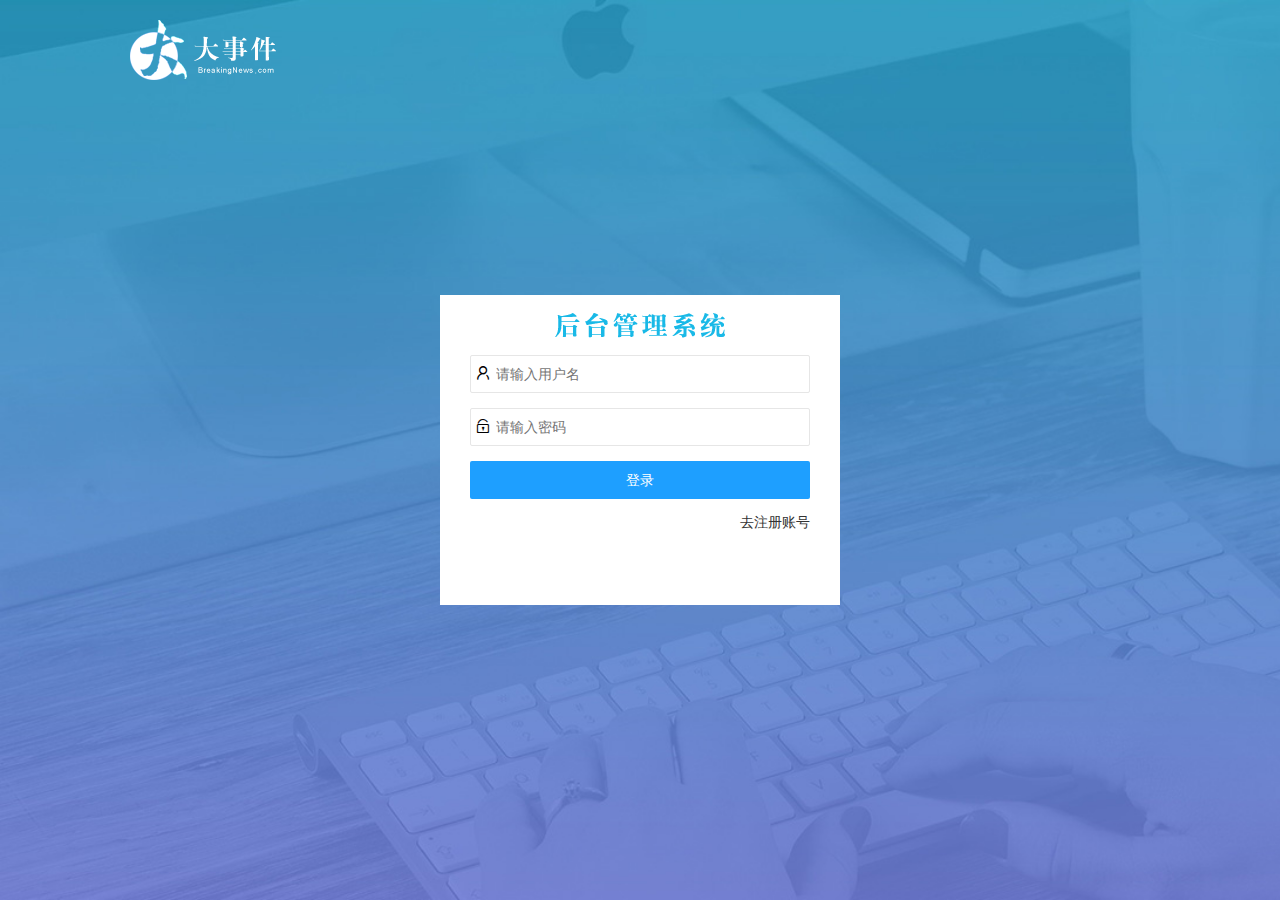
==== login.html @ dee1ea26 "页面布局做好,表单验证做好" ====
<!DOCTYPE html>
<html lang="en">

<head>
    <meta charset="UTF-8">
    <meta name="viewport" content="width=device-width, initial-scale=1.0">
    <title>Document</title>
    <!-- 因为是模拟服务器环境,big-event它就是服务器根文件夹
    ,因为是服务器环境,/表示服务器根文件夹
    /assets 表示找big-event/assets 文件夹 -->
    <!-- 加载layui -->
    <link rel="stylesheet" href="/assets/lib/layui/css/layui.css">
    <!-- 加载自己得css文件 -->
    <link rel="stylesheet" href="/assets/css/login.css">
</head>

<body>
    <!-- logo -->
    <div id="logo"><img src="/assets/images/logo.png" alt=""></div>

    <!-- 登录的盒子 start -->
    <div id="login">
        <!-- 盒子的标题 -->
        <div class="title"></div>
        <!-- 登录的表单 -->
        <form class="layui-form" action="">
            <!-- 第一行：用户名 -->
            <div class="layui-form-item">
                <div class="layui-form-item">
                    <i class="layui-icon layui-icon-username"></i>
                    <input type="text" name="username" required lay-verify="required" placeholder="请输入用户名" autocomplete="off" class="layui-input">
                </div>
            </div>
            <!-- 第二行：密码 -->
            <div class="layui-form-item">
                <div class="layui-form-item">
                    <i class="layui-icon layui-icon-password"></i>
                    <input type="text" name="password" required lay-verify="required" placeholder="请输入密码" autocomplete="off" class="layui-input">
                </div>
            </div>
            <!-- 第三行：按钮 -->
            <div class="layui-form-item">
                <button class="layui-btn layui-btn-fluid layui-bg-blue" lay-submit lay-filter="formDemo">登录</button>
            </div>
            <!-- 第四行 -->
            <div class="layui-form-item">
                <a href="javascript:;" id="goto-register">去注册账号</a>
            </div>
        </form>
    </div>
    <!-- 登录的盒子 end -->

    <!-- 注册的盒子 start -->
    <div id="register">
        <div id="registr">
            <!-- 盒子的标题 -->
            <div class="title"></div>
            <!-- 注册的表单 -->
            <form class="layui-form" action="">
                <!-- 第一行：用户名 -->
                <div class="layui-form-item">
                    <div class="layui-form-item">
                        <i class="layui-icon layui-icon-username"></i>
                        <input type="text" name="username" required lay-verify="required" placeholder="请输入用户名" autocomplete="off" class="layui-input">
                    </div>
                </div>
                <!-- 第二行：密码 -->
                <div class="layui-form-item">
                    <div class="layui-form-item">
                        <i class="layui-icon layui-icon-password"></i>
                        <input type="text" name="password" required lay-verify="required" placeholder="请输入密码" autocomplete="off" class="layui-input">
                    </div>
                </div>
                <!-- 第三行：重复密码 -->
                <div class="layui-form-item">
                    <div class="layui-form-item">
                        <i class="layui-icon layui-icon-password"></i>
                        <input type="text" required lay-verify="required" placeholder="再次确认密码" autocomplete="off" class="layui-input">
                    </div>
                </div>
                <!-- 第四行：按钮 -->
                <div class="layui-form-item">
                    <button class="layui-btn layui-btn-fluid layui-bg-blue" lay-submit lay-filter="formDemo">注册</button>
                </div>
                <!-- 第五行 -->
                <div class="layui-form-item">
                    <a href="javascript:;" id="goto-login">去登录</a>
                </div>
            </form>
        </div>
    </div>
    <!-- 注册的盒子 end -->




    <script src="/assets/lib/jquery.js"></script>
    <script src="/assets/lib/layui/layui.all.js"></script>
    <script src="/assets/js/login.js"></script>
</body>

</html>
---- assets/lib/layui/css/layui.css ----
/** layui-v2.5.6 MIT License By https://www.layui.com */
 .layui-inline,img{display:inline-block;vertical-align:middle}h1,h2,h3,h4,h5,h6{font-weight:400}.layui-edge,.layui-header,.layui-inline,.layui-main{position:relative}.layui-body,.layui-edge,.layui-elip{overflow:hidden}.layui-btn,.layui-edge,.layui-inline,img{vertical-align:middle}.layui-btn,.layui-disabled,.layui-icon,.layui-unselect{-moz-user-select:none;-webkit-user-select:none;-ms-user-select:none}.layui-elip,.layui-form-checkbox span,.layui-form-pane .layui-form-label{text-overflow:ellipsis;white-space:nowrap}.layui-breadcrumb,.layui-tree-btnGroup{visibility:hidden}blockquote,body,button,dd,div,dl,dt,form,h1,h2,h3,h4,h5,h6,input,li,ol,p,pre,td,textarea,th,ul{margin:0;padding:0;-webkit-tap-highlight-color:rgba(0,0,0,0)}a:active,a:hover{outline:0}img{border:none}li{list-style:none}table{border-collapse:collapse;border-spacing:0}h4,h5,h6{font-size:100%}button,input,optgroup,option,select,textarea{font-family:inherit;font-size:inherit;font-style:inherit;font-weight:inherit;outline:0}pre{white-space:pre-wrap;white-space:-moz-pre-wrap;white-space:-pre-wrap;white-space:-o-pre-wrap;word-wrap:break-word}body{line-height:24px;font:14px Helvetica Neue,Helvetica,PingFang SC,Tahoma,Arial,sans-serif}hr{height:1px;margin:10px 0;border:0;clear:both}a{color:#333;text-decoration:none}a:hover{color:#777}a cite{font-style:normal;*cursor:pointer}.layui-border-box,.layui-border-box *{box-sizing:border-box}.layui-box,.layui-box *{box-sizing:content-box}.layui-clear{clear:both;*zoom:1}.layui-clear:after{content:'\20';clear:both;*zoom:1;display:block;height:0}.layui-inline{*display:inline;*zoom:1}.layui-edge{display:inline-block;width:0;height:0;border-width:6px;border-style:dashed;border-color:transparent}.layui-edge-top{top:-4px;border-bottom-color:#999;border-bottom-style:solid}.layui-edge-right{border-left-color:#999;border-left-style:solid}.layui-edge-bottom{top:2px;border-top-color:#999;border-top-style:solid}.layui-edge-left{border-right-color:#999;border-right-style:solid}.layui-disabled,.layui-disabled:hover{color:#d2d2d2!important;cursor:not-allowed!important}.layui-circle{border-radius:100%}.layui-show{display:block!important}.layui-hide{display:none!important}@font-face{font-family:layui-icon;src:url(../font/iconfont.eot?v=256);src:url(../font/iconfont.eot?v=256#iefix) format('embedded-opentype'),url(../font/iconfont.woff2?v=256) format('woff2'),url(../font/iconfont.woff?v=256) format('woff'),url(../font/iconfont.ttf?v=256) format('truetype'),url(../font/iconfont.svg?v=256#layui-icon) format('svg')}.layui-icon{font-family:layui-icon!important;font-size:16px;font-style:normal;-webkit-font-smoothing:antialiased;-moz-osx-font-smoothing:grayscale}.layui-icon-reply-fill:before{content:"\e611"}.layui-icon-set-fill:before{content:"\e614"}.layui-icon-menu-fill:before{content:"\e60f"}.layui-icon-search:before{content:"\e615"}.layui-icon-share:before{content:"\e641"}.layui-icon-set-sm:before{content:"\e620"}.layui-icon-engine:before{content:"\e628"}.layui-icon-close:before{content:"\1006"}.layui-icon-close-fill:before{content:"\1007"}.layui-icon-chart-screen:before{content:"\e629"}.layui-icon-star:before{content:"\e600"}.layui-icon-circle-dot:before{content:"\e617"}.layui-icon-chat:before{content:"\e606"}.layui-icon-release:before{content:"\e609"}.layui-icon-list:before{content:"\e60a"}.layui-icon-chart:before{content:"\e62c"}.layui-icon-ok-circle:before{content:"\1005"}.layui-icon-layim-theme:before{content:"\e61b"}.layui-icon-table:before{content:"\e62d"}.layui-icon-right:before{content:"\e602"}.layui-icon-left:before{content:"\e603"}.layui-icon-cart-simple:before{content:"\e698"}.layui-icon-face-cry:before{content:"\e69c"}.layui-icon-face-smile:before{content:"\e6af"}.layui-icon-survey:before{content:"\e6b2"}.layui-icon-tree:before{content:"\e62e"}.layui-icon-ie:before{content:"\e7bb"}.layui-icon-upload-circle:before{content:"\e62f"}.layui-icon-add-circle:before{content:"\e61f"}.layui-icon-download-circle:before{content:"\e601"}.layui-icon-templeate-1:before{content:"\e630"}.layui-icon-util:before{content:"\e631"}.layui-icon-face-surprised:before{content:"\e664"}.layui-icon-edit:before{content:"\e642"}.layui-icon-speaker:before{content:"\e645"}.layui-icon-down:before{content:"\e61a"}.layui-icon-file:before{content:"\e621"}.layui-icon-layouts:before{content:"\e632"}.layui-icon-rate-half:before{content:"\e6c9"}.layui-icon-add-circle-fine:before{content:"\e608"}.layui-icon-prev-circle:before{content:"\e633"}.layui-icon-read:before{content:"\e705"}.layui-icon-404:before{content:"\e61c"}.layui-icon-carousel:before{content:"\e634"}.layui-icon-help:before{content:"\e607"}.layui-icon-code-circle:before{content:"\e635"}.layui-icon-windows:before{content:"\e67f"}.layui-icon-water:before{content:"\e636"}.layui-icon-username:before{content:"\e66f"}.layui-icon-find-fill:before{content:"\e670"}.layui-icon-about:before{content:"\e60b"}.layui-icon-location:before{content:"\e715"}.layui-icon-up:before{content:"\e619"}.layui-icon-pause:before{content:"\e651"}.layui-icon-date:before{content:"\e637"}.layui-icon-layim-uploadfile:before{content:"\e61d"}.layui-icon-delete:before{content:"\e640"}.layui-icon-play:before{content:"\e652"}.layui-icon-top:before{content:"\e604"}.layui-icon-firefox:before{content:"\e686"}.layui-icon-friends:before{content:"\e612"}.layui-icon-refresh-3:before{content:"\e9aa"}.layui-icon-ok:before{content:"\e605"}.layui-icon-layer:before{content:"\e638"}.layui-icon-face-smile-fine:before{content:"\e60c"}.layui-icon-dollar:before{content:"\e659"}.layui-icon-group:before{content:"\e613"}.layui-icon-layim-download:before{content:"\e61e"}.layui-icon-picture-fine:before{content:"\e60d"}.layui-icon-link:before{content:"\e64c"}.layui-icon-diamond:before{content:"\e735"}.layui-icon-log:before{content:"\e60e"}.layui-icon-key:before{content:"\e683"}.layui-icon-rate-solid:before{content:"\e67a"}.layui-icon-fonts-del:before{content:"\e64f"}.layui-icon-unlink:before{content:"\e64d"}.layui-icon-fonts-clear:before{content:"\e639"}.layui-icon-triangle-r:before{content:"\e623"}.layui-icon-circle:before{content:"\e63f"}.layui-icon-radio:before{content:"\e643"}.layui-icon-align-center:before{content:"\e647"}.layui-icon-align-right:before{content:"\e648"}.layui-icon-align-left:before{content:"\e649"}.layui-icon-loading-1:before{content:"\e63e"}.layui-icon-return:before{content:"\e65c"}.layui-icon-fonts-strong:before{content:"\e62b"}.layui-icon-upload:before{content:"\e67c"}.layui-icon-dialogue:before{content:"\e63a"}.layui-icon-video:before{content:"\e6ed"}.layui-icon-headset:before{content:"\e6fc"}.layui-icon-cellphone-fine:before{content:"\e63b"}.layui-icon-add-1:before{content:"\e654"}.layui-icon-face-smile-b:before{content:"\e650"}.layui-icon-fonts-html:before{content:"\e64b"}.layui-icon-screen-full:before{content:"\e622"}.layui-icon-form:before{content:"\e63c"}.layui-icon-cart:before{content:"\e657"}.layui-icon-camera-fill:before{content:"\e65d"}.layui-icon-tabs:before{content:"\e62a"}.layui-icon-heart-fill:before{content:"\e68f"}.layui-icon-fonts-code:before{content:"\e64e"}.layui-icon-ios:before{content:"\e680"}.layui-icon-at:before{content:"\e687"}.layui-icon-fire:before{content:"\e756"}.layui-icon-set:before{content:"\e716"}.layui-icon-fonts-u:before{content:"\e646"}.layui-icon-triangle-d:before{content:"\e625"}.layui-icon-tips:before{content:"\e702"}.layui-icon-picture:before{content:"\e64a"}.layui-icon-more-vertical:before{content:"\e671"}.layui-icon-bluetooth:before{content:"\e689"}.layui-icon-flag:before{content:"\e66c"}.layui-icon-loading:before{content:"\e63d"}.layui-icon-fonts-i:before{content:"\e644"}.layui-icon-refresh-1:before{content:"\e666"}.layui-icon-rmb:before{content:"\e65e"}.layui-icon-addition:before{content:"\e624"}.layui-icon-home:before{content:"\e68e"}.layui-icon-time:before{content:"\e68d"}.layui-icon-user:before{content:"\e770"}.layui-icon-notice:before{content:"\e667"}.layui-icon-chrome:before{content:"\e68a"}.layui-icon-edge:before{content:"\e68b"}.layui-icon-login-weibo:before{content:"\e675"}.layui-icon-voice:before{content:"\e688"}.layui-icon-upload-drag:before{content:"\e681"}.layui-icon-login-qq:before{content:"\e676"}.layui-icon-snowflake:before{content:"\e6b1"}.layui-icon-heart:before{content:"\e68c"}.layui-icon-logout:before{content:"\e682"}.layui-icon-file-b:before{content:"\e655"}.layui-icon-template:before{content:"\e663"}.layui-icon-transfer:before{content:"\e691"}.layui-icon-auz:before{content:"\e672"}.layui-icon-console:before{content:"\e665"}.layui-icon-app:before{content:"\e653"}.layui-icon-prev:before{content:"\e65a"}.layui-icon-website:before{content:"\e7ae"}.layui-icon-next:before{content:"\e65b"}.layui-icon-component:before{content:"\e857"}.layui-icon-android:before{content:"\e684"}.layui-icon-more:before{content:"\e65f"}.layui-icon-login-wechat:before{content:"\e677"}.layui-icon-shrink-right:before{content:"\e668"}.layui-icon-spread-left:before{content:"\e66b"}.layui-icon-camera:before{content:"\e660"}.layui-icon-note:before{content:"\e66e"}.layui-icon-refresh:before{content:"\e669"}.layui-icon-female:before{content:"\e661"}.layui-icon-male:before{content:"\e662"}.layui-icon-screen-restore:before{content:"\e758"}.layui-icon-password:before{content:"\e673"}.layui-icon-senior:before{content:"\e674"}.layui-icon-theme:before{content:"\e66a"}.layui-icon-tread:before{content:"\e6c5"}.layui-icon-praise:before{content:"\e6c6"}.layui-icon-star-fill:before{content:"\e658"}.layui-icon-rate:before{content:"\e67b"}.layui-icon-template-1:before{content:"\e656"}.layui-icon-vercode:before{content:"\e679"}.layui-icon-service:before{content:"\e626"}.layui-icon-cellphone:before{content:"\e678"}.layui-icon-print:before{content:"\e66d"}.layui-icon-cols:before{content:"\e610"}.layui-icon-wifi:before{content:"\e7e0"}.layui-icon-export:before{content:"\e67d"}.layui-icon-rss:before{content:"\e808"}.layui-icon-slider:before{content:"\e714"}.layui-icon-email:before{content:"\e618"}.layui-icon-subtraction:before{content:"\e67e"}.layui-icon-mike:before{content:"\e6dc"}.layui-icon-light:before{content:"\e748"}.layui-icon-gift:before{content:"\e627"}.layui-icon-mute:before{content:"\e685"}.layui-icon-reduce-circle:before{content:"\e616"}.layui-icon-music:before{content:"\e690"}.layui-main{width:1140px;margin:0 auto}.layui-header{z-index:1000;height:60px}.layui-header a:hover{transition:all .5s;-webkit-transition:all .5s}.layui-side{position:fixed;left:0;top:0;bottom:0;z-index:999;width:200px;overflow-x:hidden}.layui-side-scroll{position:relative;width:220px;height:100%;overflow-x:hidden}.layui-body{position:absolute;left:200px;right:0;top:0;bottom:0;z-index:998;width:auto;overflow-y:auto;box-sizing:border-box}.layui-layout-body{overflow:hidden}.layui-layout-admin .layui-header{background-color:#23262E}.layui-layout-admin .layui-side{top:60px;width:200px;overflow-x:hidden}.layui-layout-admin .layui-body{position:fixed;top:60px;bottom:44px}.layui-layout-admin .layui-main{width:auto;margin:0 15px}.layui-layout-admin .layui-footer{position:fixed;left:200px;right:0;bottom:0;height:44px;line-height:44px;padding:0 15px;background-color:#eee}.layui-layout-admin .layui-logo{position:absolute;left:0;top:0;width:200px;height:100%;line-height:60px;text-align:center;color:#009688;font-size:16px}.layui-layout-admin .layui-header .layui-nav{background:0 0}.layui-layout-left{position:absolute!important;left:200px;top:0}.layui-layout-right{position:absolute!important;right:0;top:0}.layui-container{position:relative;margin:0 auto;padding:0 15px;box-sizing:border-box}.layui-fluid{position:relative;margin:0 auto;padding:0 15px}.layui-row:after,.layui-row:before{content:'';display:block;clear:both}.layui-col-lg1,.layui-col-lg10,.layui-col-lg11,.layui-col-lg12,.layui-col-lg2,.layui-col-lg3,.layui-col-lg4,.layui-col-lg5,.layui-col-lg6,.layui-col-lg7,.layui-col-lg8,.layui-col-lg9,.layui-col-md1,.layui-col-md10,.layui-col-md11,.layui-col-md12,.layui-col-md2,.layui-col-md3,.layui-col-md4,.layui-col-md5,.layui-col-md6,.layui-col-md7,.layui-col-md8,.layui-col-md9,.layui-col-sm1,.layui-col-sm10,.layui-col-sm11,.layui-col-sm12,.layui-col-sm2,.layui-col-sm3,.layui-col-sm4,.layui-col-sm5,.layui-col-sm6,.layui-col-sm7,.layui-col-sm8,.layui-col-sm9,.layui-col-xs1,.layui-col-xs10,.layui-col-xs11,.layui-col-xs12,.layui-col-xs2,.layui-col-xs3,.layui-col-xs4,.layui-col-xs5,.layui-col-xs6,.layui-col-xs7,.layui-col-xs8,.layui-col-xs9{position:relative;display:block;box-sizing:border-box}.layui-col-xs1,.layui-col-xs10,.layui-col-xs11,.layui-col-xs12,.layui-col-xs2,.layui-col-xs3,.layui-col-xs4,.layui-col-xs5,.layui-col-xs6,.layui-col-xs7,.layui-col-xs8,.layui-col-xs9{float:left}.layui-col-xs1{width:8.33333333%}.layui-col-xs2{width:16.66666667%}.layui-col-xs3{width:25%}.layui-col-xs4{width:33.33333333%}.layui-col-xs5{width:41.66666667%}.layui-col-xs6{width:50%}.layui-col-xs7{width:58.33333333%}.layui-col-xs8{width:66.66666667%}.layui-col-xs9{width:75%}.layui-col-xs10{width:83.33333333%}.layui-col-xs11{width:91.66666667%}.layui-col-xs12{width:100%}.layui-col-xs-offset1{margin-left:8.33333333%}.layui-col-xs-offset2{margin-left:16.66666667%}.layui-col-xs-offset3{margin-left:25%}.layui-col-xs-offset4{margin-left:33.33333333%}.layui-col-xs-offset5{margin-left:41.66666667%}.layui-col-xs-offset6{margin-left:50%}.layui-col-xs-offset7{margin-left:58.33333333%}.layui-col-xs-offset8{margin-left:66.66666667%}.layui-col-xs-offset9{margin-left:75%}.layui-col-xs-offset10{margin-left:83.33333333%}.layui-col-xs-offset11{margin-left:91.66666667%}.layui-col-xs-offset12{margin-left:100%}@media screen and (max-width:768px){.layui-hide-xs{display:none!important}.layui-show-xs-block{display:block!important}.layui-show-xs-inline{display:inline!important}.layui-show-xs-inline-block{display:inline-block!important}}@media screen and (min-width:768px){.layui-container{width:750px}.layui-hide-sm{display:none!important}.layui-show-sm-block{display:block!important}.layui-show-sm-inline{display:inline!important}.layui-show-sm-inline-block{display:inline-block!important}.layui-col-sm1,.layui-col-sm10,.layui-col-sm11,.layui-col-sm12,.layui-col-sm2,.layui-col-sm3,.layui-col-sm4,.layui-col-sm5,.layui-col-sm6,.layui-col-sm7,.layui-col-sm8,.layui-col-sm9{float:left}.layui-col-sm1{width:8.33333333%}.layui-col-sm2{width:16.66666667%}.layui-col-sm3{width:25%}.layui-col-sm4{width:33.33333333%}.layui-col-sm5{width:41.66666667%}.layui-col-sm6{width:50%}.layui-col-sm7{width:58.33333333%}.layui-col-sm8{width:66.66666667%}.layui-col-sm9{width:75%}.layui-col-sm10{width:83.33333333%}.layui-col-sm11{width:91.66666667%}.layui-col-sm12{width:100%}.layui-col-sm-offset1{margin-left:8.33333333%}.layui-col-sm-offset2{margin-left:16.66666667%}.layui-col-sm-offset3{margin-left:25%}.layui-col-sm-offset4{margin-left:33.33333333%}.layui-col-sm-offset5{margin-left:41.66666667%}.layui-col-sm-offset6{margin-left:50%}.layui-col-sm-offset7{margin-left:58.33333333%}.layui-col-sm-offset8{margin-left:66.66666667%}.layui-col-sm-offset9{margin-left:75%}.layui-col-sm-offset10{margin-left:83.33333333%}.layui-col-sm-offset11{margin-left:91.66666667%}.layui-col-sm-offset12{margin-left:100%}}@media screen and (min-width:992px){.layui-container{width:970px}.layui-hide-md{display:none!important}.layui-show-md-block{display:block!important}.layui-show-md-inline{display:inline!important}.layui-show-md-inline-block{display:inline-block!important}.layui-col-md1,.layui-col-md10,.layui-col-md11,.layui-col-md12,.layui-col-md2,.layui-col-md3,.layui-col-md4,.layui-col-md5,.layui-col-md6,.layui-col-md7,.layui-col-md8,.layui-col-md9{float:left}.layui-col-md1{width:8.33333333%}.layui-col-md2{width:16.66666667%}.layui-col-md3{width:25%}.layui-col-md4{width:33.33333333%}.layui-col-md5{width:41.66666667%}.layui-col-md6{width:50%}.layui-col-md7{width:58.33333333%}.layui-col-md8{width:66.66666667%}.layui-col-md9{width:75%}.layui-col-md10{width:83.33333333%}.layui-col-md11{width:91.66666667%}.layui-col-md12{width:100%}.layui-col-md-offset1{margin-left:8.33333333%}.layui-col-md-offset2{margin-left:16.66666667%}.layui-col-md-offset3{margin-left:25%}.layui-col-md-offset4{margin-left:33.33333333%}.layui-col-md-offset5{margin-left:41.66666667%}.layui-col-md-offset6{margin-left:50%}.layui-col-md-offset7{margin-left:58.33333333%}.layui-col-md-offset8{margin-left:66.66666667%}.layui-col-md-offset9{margin-left:75%}.layui-col-md-offset10{margin-left:83.33333333%}.layui-col-md-offset11{margin-left:91.66666667%}.layui-col-md-offset12{margin-left:100%}}@media screen and (min-width:1200px){.layui-container{width:1170px}.layui-hide-lg{display:none!important}.layui-show-lg-block{display:block!important}.layui-show-lg-inline{display:inline!important}.layui-show-lg-inline-block{display:inline-block!important}.layui-col-lg1,.layui-col-lg10,.layui-col-lg11,.layui-col-lg12,.layui-col-lg2,.layui-col-lg3,.layui-col-lg4,.layui-col-lg5,.layui-col-lg6,.layui-col-lg7,.layui-col-lg8,.layui-col-lg9{float:left}.layui-col-lg1{width:8.33333333%}.layui-col-lg2{width:16.66666667%}.layui-col-lg3{width:25%}.layui-col-lg4{width:33.33333333%}.layui-col-lg5{width:41.66666667%}.layui-col-lg6{width:50%}.layui-col-lg7{width:58.33333333%}.layui-col-lg8{width:66.66666667%}.layui-col-lg9{width:75%}.layui-col-lg10{width:83.33333333%}.layui-col-lg11{width:91.66666667%}.layui-col-lg12{width:100%}.layui-col-lg-offset1{margin-left:8.33333333%}.layui-col-lg-offset2{margin-left:16.66666667%}.layui-col-lg-offset3{margin-left:25%}.layui-col-lg-offset4{margin-left:33.33333333%}.layui-col-lg-offset5{margin-left:41.66666667%}.layui-col-lg-offset6{margin-left:50%}.layui-col-lg-offset7{margin-left:58.33333333%}.layui-col-lg-offset8{margin-left:66.66666667%}.layui-col-lg-offset9{margin-left:75%}.layui-col-lg-offset10{margin-left:83.33333333%}.layui-col-lg-offset11{margin-left:91.66666667%}.layui-col-lg-offset12{margin-left:100%}}.layui-col-space1{margin:-.5px}.layui-col-space1>*{padding:.5px}.layui-col-space2{margin:-1px}.layui-col-space2>*{padding:1px}.layui-col-space4{margin:-2px}.layui-col-space4>*{padding:2px}.layui-col-space5{margin:-2.5px}.layui-col-space5>*{padding:2.5px}.layui-col-space6{margin:-3px}.layui-col-space6>*{padding:3px}.layui-col-space8{margin:-4px}.layui-col-space8>*{padding:4px}.layui-col-space10{margin:-5px}.layui-col-space10>*{padding:5px}.layui-col-space12{margin:-6px}.layui-col-space12>*{padding:6px}.layui-col-space14{margin:-7px}.layui-col-space14>*{padding:7px}.layui-col-space15{margin:-7.5px}.layui-col-space15>*{padding:7.5px}.layui-col-space16{margin:-8px}.layui-col-space16>*{padding:8px}.layui-col-space18{margin:-9px}.layui-col-space18>*{padding:9px}.layui-col-space20{margin:-10px}.layui-col-space20>*{padding:10px}.layui-col-space22{margin:-11px}.layui-col-space22>*{padding:11px}.layui-col-space24{margin:-12px}.layui-col-space24>*{padding:12px}.layui-col-space25{margin:-12.5px}.layui-col-space25>*{padding:12.5px}.layui-col-space26{margin:-13px}.layui-col-space26>*{padding:13px}.layui-col-space28{margin:-14px}.layui-col-space28>*{padding:14px}.layui-col-space30{margin:-15px}.layui-col-space30>*{padding:15px}.layui-btn,.layui-input,.layui-select,.layui-textarea,.layui-upload-button{outline:0;-webkit-appearance:none;transition:all .3s;-webkit-transition:all .3s;box-sizing:border-box}.layui-elem-quote{margin-bottom:10px;padding:15px;line-height:22px;border-left:5px solid #009688;border-radius:0 2px 2px 0;background-color:#f2f2f2}.layui-quote-nm{border-style:solid;border-width:1px 1px 1px 5px;background:0 0}.layui-elem-field{margin-bottom:10px;padding:0;border-width:1px;border-style:solid}.layui-elem-field legend{margin-left:20px;padding:0 10px;font-size:20px;font-weight:300}.layui-field-title{margin:10px 0 20px;border-width:1px 0 0}.layui-field-box{padding:10px 15px}.layui-field-title .layui-field-box{padding:10px 0}.layui-progress{position:relative;height:6px;border-radius:20px;background-color:#e2e2e2}.layui-progress-bar{position:absolute;left:0;top:0;width:0;max-width:100%;height:6px;border-radius:20px;text-align:right;background-color:#5FB878;transition:all .3s;-webkit-transition:all .3s}.layui-progress-big,.layui-progress-big .layui-progress-bar{height:18px;line-height:18px}.layui-progress-text{position:relative;top:-20px;line-height:18px;font-size:12px;color:#666}.layui-progress-big .layui-progress-text{position:static;padding:0 10px;color:#fff}.layui-collapse{border-width:1px;border-style:solid;border-radius:2px}.layui-colla-content,.layui-colla-item{border-top-width:1px;border-top-style:solid}.layui-colla-item:first-child{border-top:none}.layui-colla-title{position:relative;height:42px;line-height:42px;padding:0 15px 0 35px;color:#333;background-color:#f2f2f2;cursor:pointer;font-size:14px;overflow:hidden}.layui-colla-content{display:none;padding:10px 15px;line-height:22px;color:#666}.layui-colla-icon{position:absolute;left:15px;top:0;font-size:14px}.layui-card{margin-bottom:15px;border-radius:2px;background-color:#fff;box-shadow:0 1px 2px 0 rgba(0,0,0,.05)}.layui-card:last-child{margin-bottom:0}.layui-card-header{position:relative;height:42px;line-height:42px;padding:0 15px;border-bottom:1px solid #f6f6f6;color:#333;border-radius:2px 2px 0 0;font-size:14px}.layui-bg-black,.layui-bg-blue,.layui-bg-cyan,.layui-bg-green,.layui-bg-orange,.layui-bg-red{color:#fff!important}.layui-card-body{position:relative;padding:10px 15px;line-height:24px}.layui-card-body[pad15]{padding:15px}.layui-card-body[pad20]{padding:20px}.layui-card-body .layui-table{margin:5px 0}.layui-card .layui-tab{margin:0}.layui-panel-window{position:relative;padding:15px;border-radius:0;border-top:5px solid #E6E6E6;background-color:#fff}.layui-auxiliar-moving{position:fixed;left:0;right:0;top:0;bottom:0;width:100%;height:100%;background:0 0;z-index:9999999999}.layui-form-label,.layui-form-mid,.layui-form-select,.layui-input-block,.layui-input-inline,.layui-textarea{position:relative}.layui-bg-red{background-color:#FF5722!important}.layui-bg-orange{background-color:#FFB800!important}.layui-bg-green{background-color:#009688!important}.layui-bg-cyan{background-color:#2F4056!important}.layui-bg-blue{background-color:#1E9FFF!important}.layui-bg-black{background-color:#393D49!important}.layui-bg-gray{background-color:#eee!important;color:#666!important}.layui-badge-rim,.layui-colla-content,.layui-colla-item,.layui-collapse,.layui-elem-field,.layui-form-pane .layui-form-item[pane],.layui-form-pane .layui-form-label,.layui-input,.layui-layedit,.layui-layedit-tool,.layui-quote-nm,.layui-select,.layui-tab-bar,.layui-tab-card,.layui-tab-title,.layui-tab-title .layui-this:after,.layui-textarea{border-color:#e6e6e6}.layui-timeline-item:before,hr{background-color:#e6e6e6}.layui-text{line-height:22px;font-size:14px;color:#666}.layui-text h1,.layui-text h2,.layui-text h3{font-weight:500;color:#333}.layui-text h1{font-size:30px}.layui-text h2{font-size:24px}.layui-text h3{font-size:18px}.layui-text a:not(.layui-btn){color:#01AAED}.layui-text a:not(.layui-btn):hover{text-decoration:underline}.layui-text ul{padding:5px 0 5px 15px}.layui-text ul li{margin-top:5px;list-style-type:disc}.layui-text em,.layui-word-aux{color:#999!important;padding:0 5px!important}.layui-btn{display:inline-block;height:38px;line-height:38px;padding:0 18px;background-color:#009688;color:#fff;white-space:nowrap;text-align:center;font-size:14px;border:none;border-radius:2px;cursor:pointer}.layui-btn:hover{opacity:.8;filter:alpha(opacity=80);color:#fff}.layui-btn:active{opacity:1;filter:alpha(opacity=100)}.layui-btn+.layui-btn{margin-left:10px}.layui-btn-container{font-size:0}.layui-btn-container .layui-btn{margin-right:10px;margin-bottom:10px}.layui-btn-container .layui-btn+.layui-btn{margin-left:0}.layui-table .layui-btn-container .layui-btn{margin-bottom:9px}.layui-btn-radius{border-radius:100px}.layui-btn .layui-icon{margin-right:3px;font-size:18px;vertical-align:bottom;vertical-align:middle\9}.layui-btn-primary{border:1px solid #C9C9C9;background-color:#fff;color:#555}.layui-btn-primary:hover{border-color:#009688;color:#333}.layui-btn-normal{background-color:#1E9FFF}.layui-btn-warm{background-color:#FFB800}.layui-btn-danger{background-color:#FF5722}.layui-btn-checked{background-color:#5FB878}.layui-btn-disabled,.layui-btn-disabled:active,.layui-btn-disabled:hover{border:1px solid #e6e6e6;background-color:#FBFBFB;color:#C9C9C9;cursor:not-allowed;opacity:1}.layui-btn-lg{height:44px;line-height:44px;padding:0 25px;font-size:16px}.layui-btn-sm{height:30px;line-height:30px;padding:0 10px;font-size:12px}.layui-btn-sm i{font-size:16px!important}.layui-btn-xs{height:22px;line-height:22px;padding:0 5px;font-size:12px}.layui-btn-xs i{font-size:14px!important}.layui-btn-group{display:inline-block;vertical-align:middle;font-size:0}.layui-btn-group .layui-btn{margin-left:0!important;margin-right:0!important;border-left:1px solid rgba(255,255,255,.5);border-radius:0}.layui-btn-group .layui-btn-primary{border-left:none}.layui-btn-group .layui-btn-primary:hover{border-color:#C9C9C9;color:#009688}.layui-btn-group .layui-btn:first-child{border-left:none;border-radius:2px 0 0 2px}.layui-btn-group .layui-btn-primary:first-child{border-left:1px solid #c9c9c9}.layui-btn-group .layui-btn:last-child{border-radius:0 2px 2px 0}.layui-btn-group .layui-btn+.layui-btn{margin-left:0}.layui-btn-group+.layui-btn-group{margin-left:10px}.layui-btn-fluid{width:100%}.layui-input,.layui-select,.layui-textarea{height:38px;line-height:1.3;line-height:38px\9;border-width:1px;border-style:solid;background-color:#fff;border-radius:2px}.layui-input::-webkit-input-placeholder,.layui-select::-webkit-input-placeholder,.layui-textarea::-webkit-input-placeholder{line-height:1.3}.layui-input,.layui-textarea{display:block;width:100%;padding-left:10px}.layui-input:hover,.layui-textarea:hover{border-color:#D2D2D2!important}.layui-input:focus,.layui-textarea:focus{border-color:#C9C9C9!important}.layui-textarea{min-height:100px;height:auto;line-height:20px;padding:6px 10px;resize:vertical}.layui-select{padding:0 10px}.layui-form input[type=checkbox],.layui-form input[type=radio],.layui-form select{display:none}.layui-form [lay-ignore]{display:initial}.layui-form-item{margin-bottom:15px;clear:both;*zoom:1}.layui-form-item:after{content:'\20';clear:both;*zoom:1;display:block;height:0}.layui-form-label{float:left;display:block;padding:9px 15px;width:80px;font-weight:400;line-height:20px;text-align:right}.layui-form-label-col{display:block;float:none;padding:9px 0;line-height:20px;text-align:left}.layui-form-item .layui-inline{margin-bottom:5px;margin-right:10px}.layui-input-block{margin-left:110px;min-height:36px}.layui-input-inline{display:inline-block;vertical-align:middle}.layui-form-item .layui-input-inline{float:left;width:190px;margin-right:10px}.layui-form-text .layui-input-inline{width:auto}.layui-form-mid{float:left;display:block;padding:9px 0!important;line-height:20px;margin-right:10px}.layui-form-danger+.layui-form-select .layui-input,.layui-form-danger:focus{border-color:#FF5722!important}.layui-form-select .layui-input{padding-right:30px;cursor:pointer}.layui-form-select .layui-edge{position:absolute;right:10px;top:50%;margin-top:-3px;cursor:pointer;border-width:6px;border-top-color:#c2c2c2;border-top-style:solid;transition:all .3s;-webkit-transition:all .3s}.layui-form-select dl{display:none;position:absolute;left:0;top:42px;padding:5px 0;z-index:899;min-width:100%;border:1px solid #d2d2d2;max-height:300px;overflow-y:auto;background-color:#fff;border-radius:2px;box-shadow:0 2px 4px rgba(0,0,0,.12);box-sizing:border-box}.layui-form-select dl dd,.layui-form-select dl dt{padding:0 10px;line-height:36px;white-space:nowrap;overflow:hidden;text-overflow:ellipsis}.layui-form-select dl dt{font-size:12px;color:#999}.layui-form-select dl dd{cursor:pointer}.layui-form-select dl dd:hover{background-color:#f2f2f2;-webkit-transition:.5s all;transition:.5s all}.layui-form-select .layui-select-group dd{padding-left:20px}.layui-form-select dl dd.layui-select-tips{padding-left:10px!important;color:#999}.layui-form-select dl dd.layui-this{background-color:#5FB878;color:#fff}.layui-form-checkbox,.layui-form-select dl dd.layui-disabled{background-color:#fff}.layui-form-selected dl{display:block}.layui-form-checkbox,.layui-form-checkbox *,.layui-form-switch{display:inline-block;vertical-align:middle}.layui-form-selected .layui-edge{margin-top:-9px;-webkit-transform:rotate(180deg);transform:rotate(180deg);margin-top:-3px\9}:root .layui-form-selected .layui-edge{margin-top:-9px\0/IE9}.layui-form-selectup dl{top:auto;bottom:42px}.layui-select-none{margin:5px 0;text-align:center;color:#999}.layui-select-disabled .layui-disabled{border-color:#eee!important}.layui-select-disabled .layui-edge{border-top-color:#d2d2d2}.layui-form-checkbox{position:relative;height:30px;line-height:30px;margin-right:10px;padding-right:30px;cursor:pointer;font-size:0;-webkit-transition:.1s linear;transition:.1s linear;box-sizing:border-box}.layui-form-checkbox span{padding:0 10px;height:100%;font-size:14px;border-radius:2px 0 0 2px;background-color:#d2d2d2;color:#fff;overflow:hidden}.layui-form-checkbox:hover span{background-color:#c2c2c2}.layui-form-checkbox i{position:absolute;right:0;top:0;width:30px;height:28px;border:1px solid #d2d2d2;border-left:none;border-radius:0 2px 2px 0;color:#fff;font-size:20px;text-align:center}.layui-form-checkbox:hover i{border-color:#c2c2c2;color:#c2c2c2}.layui-form-checked,.layui-form-checked:hover{border-color:#5FB878}.layui-form-checked span,.layui-form-checked:hover span{background-color:#5FB878}.layui-form-checked i,.layui-form-checked:hover i{color:#5FB878}.layui-form-item .layui-form-checkbox{margin-top:4px}.layui-form-checkbox[lay-skin=primary]{height:auto!important;line-height:normal!important;min-width:18px;min-height:18px;border:none!important;margin-right:0;padding-left:28px;padding-right:0;background:0 0}.layui-form-checkbox[lay-skin=primary] span{padding-left:0;padding-right:15px;line-height:18px;background:0 0;color:#666}.layui-form-checkbox[lay-skin=primary] i{right:auto;left:0;width:16px;height:16px;line-height:16px;border:1px solid #d2d2d2;font-size:12px;border-radius:2px;background-color:#fff;-webkit-transition:.1s linear;transition:.1s linear}.layui-form-checkbox[lay-skin=primary]:hover i{border-color:#5FB878;color:#fff}.layui-form-checked[lay-skin=primary] i{border-color:#5FB878!important;background-color:#5FB878;color:#fff}.layui-checkbox-disbaled[lay-skin=primary] span{background:0 0!important;color:#c2c2c2}.layui-checkbox-disbaled[lay-skin=primary]:hover i{border-color:#d2d2d2}.layui-form-item .layui-form-checkbox[lay-skin=primary]{margin-top:10px}.layui-form-switch{position:relative;height:22px;line-height:22px;min-width:35px;padding:0 5px;margin-top:8px;border:1px solid #d2d2d2;border-radius:20px;cursor:pointer;background-color:#fff;-webkit-transition:.1s linear;transition:.1s linear}.layui-form-switch i{position:absolute;left:5px;top:3px;width:16px;height:16px;border-radius:20px;background-color:#d2d2d2;-webkit-transition:.1s linear;transition:.1s linear}.layui-form-switch em{position:relative;top:0;width:25px;margin-left:21px;padding:0!important;text-align:center!important;color:#999!important;font-style:normal!important;font-size:12px}.layui-form-onswitch{border-color:#5FB878;background-color:#5FB878}.layui-checkbox-disbaled,.layui-checkbox-disbaled i{border-color:#e2e2e2!important}.layui-form-onswitch i{left:100%;margin-left:-21px;background-color:#fff}.layui-form-onswitch em{margin-left:5px;margin-right:21px;color:#fff!important}.layui-checkbox-disbaled span{background-color:#e2e2e2!important}.layui-checkbox-disbaled:hover i{color:#fff!important}[lay-radio]{display:none}.layui-form-radio,.layui-form-radio *{display:inline-block;vertical-align:middle}.layui-form-radio{line-height:28px;margin:6px 10px 0 0;padding-right:10px;cursor:pointer;font-size:0}.layui-form-radio *{font-size:14px}.layui-form-radio>i{margin-right:8px;font-size:22px;color:#c2c2c2}.layui-form-radio>i:hover,.layui-form-radioed>i{color:#5FB878}.layui-radio-disbaled>i{color:#e2e2e2!important}.layui-form-pane .layui-form-label{width:110px;padding:8px 15px;height:38px;line-height:20px;border-width:1px;border-style:solid;border-radius:2px 0 0 2px;text-align:center;background-color:#FBFBFB;overflow:hidden;box-sizing:border-box}.layui-form-pane .layui-input-inline{margin-left:-1px}.layui-form-pane .layui-input-block{margin-left:110px;left:-1px}.layui-form-pane .layui-input{border-radius:0 2px 2px 0}.layui-form-pane .layui-form-text .layui-form-label{float:none;width:100%;border-radius:2px;box-sizing:border-box;text-align:left}.layui-form-pane .layui-form-text .layui-input-inline{display:block;margin:0;top:-1px;clear:both}.layui-form-pane .layui-form-text .layui-input-block{margin:0;left:0;top:-1px}.layui-form-pane .layui-form-text .layui-textarea{min-height:100px;border-radius:0 0 2px 2px}.layui-form-pane .layui-form-checkbox{margin:4px 0 4px 10px}.layui-form-pane .layui-form-radio,.layui-form-pane .layui-form-switch{margin-top:6px;margin-left:10px}.layui-form-pane .layui-form-item[pane]{position:relative;border-width:1px;border-style:solid}.layui-form-pane .layui-form-item[pane] .layui-form-label{position:absolute;left:0;top:0;height:100%;border-width:0 1px 0 0}.layui-form-pane .layui-form-item[pane] .layui-input-inline{margin-left:110px}@media screen and (max-width:450px){.layui-form-item .layui-form-label{text-overflow:ellipsis;overflow:hidden;white-space:nowrap}.layui-form-item .layui-inline{display:block;margin-right:0;margin-bottom:20px;clear:both}.layui-form-item .layui-inline:after{content:'\20';clear:both;display:block;height:0}.layui-form-item .layui-input-inline{display:block;float:none;left:-3px;width:auto;margin:0 0 10px 112px}.layui-form-item .layui-input-inline+.layui-form-mid{margin-left:110px;top:-5px;padding:0}.layui-form-item .layui-form-checkbox{margin-right:5px;margin-bottom:5px}}.layui-layedit{border-width:1px;border-style:solid;border-radius:2px}.layui-layedit-tool{padding:3px 5px;border-bottom-width:1px;border-bottom-style:solid;font-size:0}.layedit-tool-fixed{position:fixed;top:0;border-top:1px solid #e2e2e2}.layui-layedit-tool .layedit-tool-mid,.layui-layedit-tool .layui-icon{display:inline-block;vertical-align:middle;text-align:center;font-size:14px}.layui-layedit-tool .layui-icon{position:relative;width:32px;height:30px;line-height:30px;margin:3px 5px;color:#777;cursor:pointer;border-radius:2px}.layui-layedit-tool .layui-icon:hover{color:#393D49}.layui-layedit-tool .layui-icon:active{color:#000}.layui-layedit-tool .layedit-tool-active{background-color:#e2e2e2;color:#000}.layui-layedit-tool .layui-disabled,.layui-layedit-tool .layui-disabled:hover{color:#d2d2d2;cursor:not-allowed}.layui-layedit-tool .layedit-tool-mid{width:1px;height:18px;margin:0 10px;background-color:#d2d2d2}.layedit-tool-html{width:50px!important;font-size:30px!important}.layedit-tool-b,.layedit-tool-code,.layedit-tool-help{font-size:16px!important}.layedit-tool-d,.layedit-tool-face,.layedit-tool-image,.layedit-tool-unlink{font-size:18px!important}.layedit-tool-image input{position:absolute;font-size:0;left:0;top:0;width:100%;height:100%;opacity:.01;filter:Alpha(opacity=1);cursor:pointer}.layui-layedit-iframe iframe{display:block;width:100%}#LAY_layedit_code{overflow:hidden}.layui-laypage{display:inline-block;*display:inline;*zoom:1;vertical-align:middle;margin:10px 0;font-size:0}.layui-laypage>a:first-child,.layui-laypage>a:first-child em{border-radius:2px 0 0 2px}.layui-laypage>a:last-child,.layui-laypage>a:last-child em{border-radius:0 2px 2px 0}.layui-laypage>:first-child{margin-left:0!important}.layui-laypage>:last-child{margin-right:0!important}.layui-laypage a,.layui-laypage button,.layui-laypage input,.layui-laypage select,.layui-laypage span{border:1px solid #e2e2e2}.layui-laypage a,.layui-laypage span{display:inline-block;*display:inline;*zoom:1;vertical-align:middle;padding:0 15px;height:28px;line-height:28px;margin:0 -1px 5px 0;background-color:#fff;color:#333;font-size:12px}.layui-flow-more a *,.layui-laypage input,.layui-table-view select[lay-ignore]{display:inline-block}.layui-laypage a:hover{color:#009688}.layui-laypage em{font-style:normal}.layui-laypage .layui-laypage-spr{color:#999;font-weight:700}.layui-laypage a{text-decoration:none}.layui-laypage .layui-laypage-curr{position:relative}.layui-laypage .layui-laypage-curr em{position:relative;color:#fff}.layui-laypage .layui-laypage-curr .layui-laypage-em{position:absolute;left:-1px;top:-1px;padding:1px;width:100%;height:100%;background-color:#009688}.layui-laypage-em{border-radius:2px}.layui-laypage-next em,.layui-laypage-prev em{font-family:Sim sun;font-size:16px}.layui-laypage .layui-laypage-count,.layui-laypage .layui-laypage-limits,.layui-laypage .layui-laypage-refresh,.layui-laypage .layui-laypage-skip{margin-left:10px;margin-right:10px;padding:0;border:none}.layui-laypage .layui-laypage-limits,.layui-laypage .layui-laypage-refresh{vertical-align:top}.layui-laypage .layui-laypage-refresh i{font-size:18px;cursor:pointer}.layui-laypage select{height:22px;padding:3px;border-radius:2px;cursor:pointer}.layui-laypage .layui-laypage-skip{height:30px;line-height:30px;color:#999}.layui-laypage button,.layui-laypage input{height:30px;line-height:30px;border-radius:2px;vertical-align:top;background-color:#fff;box-sizing:border-box}.layui-laypage input{width:40px;margin:0 10px;padding:0 3px;text-align:center}.layui-laypage input:focus,.layui-laypage select:focus{border-color:#009688!important}.layui-laypage button{margin-left:10px;padding:0 10px;cursor:pointer}.layui-table,.layui-table-view{margin:10px 0}.layui-flow-more{margin:10px 0;text-align:center;color:#999;font-size:14px}.layui-flow-more a{height:32px;line-height:32px}.layui-flow-more a *{vertical-align:top}.layui-flow-more a cite{padding:0 20px;border-radius:3px;background-color:#eee;color:#333;font-style:normal}.layui-flow-more a cite:hover{opacity:.8}.layui-flow-more a i{font-size:30px;color:#737383}.layui-table{width:100%;background-color:#fff;color:#666}.layui-table tr{transition:all .3s;-webkit-transition:all .3s}.layui-table th{text-align:left;font-weight:400}.layui-table tbody tr:hover,.layui-table thead tr,.layui-table-click,.layui-table-header,.layui-table-hover,.layui-table-mend,.layui-table-patch,.layui-table-tool,.layui-table-total,.layui-table-total tr,.layui-table[lay-even] tr:nth-child(even){background-color:#f2f2f2}.layui-table td,.layui-table th,.layui-table-col-set,.layui-table-fixed-r,.layui-table-grid-down,.layui-table-header,.layui-table-page,.layui-table-tips-main,.layui-table-tool,.layui-table-total,.layui-table-view,.layui-table[lay-skin=line],.layui-table[lay-skin=row]{border-width:1px;border-style:solid;border-color:#e6e6e6}.layui-table td,.layui-table th{position:relative;padding:9px 15px;min-height:20px;line-height:20px;font-size:14px}.layui-table[lay-skin=line] td,.layui-table[lay-skin=line] th{border-width:0 0 1px}.layui-table[lay-skin=row] td,.layui-table[lay-skin=row] th{border-width:0 1px 0 0}.layui-table[lay-skin=nob] td,.layui-table[lay-skin=nob] th{border:none}.layui-table img{max-width:100px}.layui-table[lay-size=lg] td,.layui-table[lay-size=lg] th{padding:15px 30px}.layui-table-view .layui-table[lay-size=lg] .layui-table-cell{height:40px;line-height:40px}.layui-table[lay-size=sm] td,.layui-table[lay-size=sm] th{font-size:12px;padding:5px 10px}.layui-table-view .layui-table[lay-size=sm] .layui-table-cell{height:20px;line-height:20px}.layui-table[lay-data]{display:none}.layui-table-box{position:relative;overflow:hidden}.layui-table-view .layui-table{position:relative;width:auto;margin:0}.layui-table-view .layui-table[lay-skin=line]{border-width:0 1px 0 0}.layui-table-view .layui-table[lay-skin=row]{border-width:0 0 1px}.layui-table-view .layui-table td,.layui-table-view .layui-table th{padding:5px 0;border-top:none;border-left:none}.layui-table-view .layui-table th.layui-unselect .layui-table-cell span{cursor:pointer}.layui-table-view .layui-table td{cursor:default}.layui-table-view .layui-table td[data-edit=text]{cursor:text}.layui-table-view .layui-form-checkbox[lay-skin=primary] i{width:18px;height:18px}.layui-table-view .layui-form-radio{line-height:0;padding:0}.layui-table-view .layui-form-radio>i{margin:0;font-size:20px}.layui-table-init{position:absolute;left:0;top:0;width:100%;height:100%;text-align:center;z-index:110}.layui-table-init .layui-icon{position:absolute;left:50%;top:50%;margin:-15px 0 0 -15px;font-size:30px;color:#c2c2c2}.layui-table-header{border-width:0 0 1px;overflow:hidden}.layui-table-header .layui-table{margin-bottom:-1px}.layui-table-tool .layui-inline[lay-event]{position:relative;width:26px;height:26px;padding:5px;line-height:16px;margin-right:10px;text-align:center;color:#333;border:1px solid #ccc;cursor:pointer;-webkit-transition:.5s all;transition:.5s all}.layui-table-tool .layui-inline[lay-event]:hover{border:1px solid #999}.layui-table-tool-temp{padding-right:120px}.layui-table-tool-self{position:absolute;right:17px;top:10px}.layui-table-tool .layui-table-tool-self .layui-inline[lay-event]{margin:0 0 0 10px}.layui-table-tool-panel{position:absolute;top:29px;left:-1px;padding:5px 0;min-width:150px;min-height:40px;border:1px solid #d2d2d2;text-align:left;overflow-y:auto;background-color:#fff;box-shadow:0 2px 4px rgba(0,0,0,.12)}.layui-table-cell,.layui-table-tool-panel li{overflow:hidden;text-overflow:ellipsis;white-space:nowrap}.layui-table-tool-panel li{padding:0 10px;line-height:30px;-webkit-transition:.5s all;transition:.5s all}.layui-table-tool-panel li .layui-form-checkbox[lay-skin=primary]{width:100%;padding-left:28px}.layui-table-tool-panel li:hover{background-color:#f2f2f2}.layui-table-tool-panel li .layui-form-checkbox[lay-skin=primary] i{position:absolute;left:0;top:0}.layui-table-tool-panel li .layui-form-checkbox[lay-skin=primary] span{padding:0}.layui-table-tool .layui-table-tool-self .layui-table-tool-panel{left:auto;right:-1px}.layui-table-col-set{position:absolute;right:0;top:0;width:20px;height:100%;border-width:0 0 0 1px;background-color:#fff}.layui-table-sort{width:10px;height:20px;margin-left:5px;cursor:pointer!important}.layui-table-sort .layui-edge{position:absolute;left:5px;border-width:5px}.layui-table-sort .layui-table-sort-asc{top:3px;border-top:none;border-bottom-style:solid;border-bottom-color:#b2b2b2}.layui-table-sort .layui-table-sort-asc:hover{border-bottom-color:#666}.layui-table-sort .layui-table-sort-desc{bottom:5px;border-bottom:none;border-top-style:solid;border-top-color:#b2b2b2}.layui-table-sort .layui-table-sort-desc:hover{border-top-color:#666}.layui-table-sort[lay-sort=asc] .layui-table-sort-asc{border-bottom-color:#000}.layui-table-sort[lay-sort=desc] .layui-table-sort-desc{border-top-color:#000}.layui-table-cell{height:28px;line-height:28px;padding:0 15px;position:relative;box-sizing:border-box}.layui-table-cell .layui-form-checkbox[lay-skin=primary]{top:-1px;padding:0}.layui-table-cell .layui-table-link{color:#01AAED}.laytable-cell-checkbox,.laytable-cell-numbers,.laytable-cell-radio,.laytable-cell-space{padding:0;text-align:center}.layui-table-body{position:relative;overflow:auto;margin-right:-1px;margin-bottom:-1px}.layui-table-body .layui-none{line-height:26px;padding:15px;text-align:center;color:#999}.layui-table-fixed{position:absolute;left:0;top:0;z-index:101}.layui-table-fixed .layui-table-body{overflow:hidden}.layui-table-fixed-l{box-shadow:0 -1px 8px rgba(0,0,0,.08)}.layui-table-fixed-r{left:auto;right:-1px;border-width:0 0 0 1px;box-shadow:-1px 0 8px rgba(0,0,0,.08)}.layui-table-fixed-r .layui-table-header{position:relative;overflow:visible}.layui-table-mend{position:absolute;right:-49px;top:0;height:100%;width:50px}.layui-table-tool{position:relative;z-index:890;width:100%;min-height:50px;line-height:30px;padding:10px 15px;border-width:0 0 1px}.layui-table-tool .layui-btn-container{margin-bottom:-10px}.layui-table-page,.layui-table-total{border-width:1px 0 0;margin-bottom:-1px;overflow:hidden}.layui-table-page{position:relative;width:100%;padding:7px 7px 0;height:41px;font-size:12px;white-space:nowrap}.layui-table-page>div{height:26px}.layui-table-page .layui-laypage{margin:0}.layui-table-page .layui-laypage a,.layui-table-page .layui-laypage span{height:26px;line-height:26px;margin-bottom:10px;border:none;background:0 0}.layui-table-page .layui-laypage a,.layui-table-page .layui-laypage span.layui-laypage-curr{padding:0 12px}.layui-table-page .layui-laypage span{margin-left:0;padding:0}.layui-table-page .layui-laypage .layui-laypage-prev{margin-left:-7px!important}.layui-table-page .layui-laypage .layui-laypage-curr .layui-laypage-em{left:0;top:0;padding:0}.layui-table-page .layui-laypage button,.layui-table-page .layui-laypage input{height:26px;line-height:26px}.layui-table-page .layui-laypage input{width:40px}.layui-table-page .layui-laypage button{padding:0 10px}.layui-table-page select{height:18px}.layui-table-patch .layui-table-cell{padding:0;width:30px}.layui-table-edit{position:absolute;left:0;top:0;width:100%;height:100%;padding:0 14px 1px;border-radius:0;box-shadow:1px 1px 20px rgba(0,0,0,.15)}.layui-table-edit:focus{border-color:#5FB878!important}select.layui-table-edit{padding:0 0 0 10px;border-color:#C9C9C9}.layui-table-view .layui-form-checkbox,.layui-table-view .layui-form-radio,.layui-table-view .layui-form-switch{top:0;margin:0;box-sizing:content-box}.layui-table-view .layui-form-checkbox{top:-1px;height:26px;line-height:26px}.layui-table-view .layui-form-checkbox i{height:26px}.layui-table-grid .layui-table-cell{overflow:visible}.layui-table-grid-down{position:absolute;top:0;right:0;width:26px;height:100%;padding:5px 0;border-width:0 0 0 1px;text-align:center;background-color:#fff;color:#999;cursor:pointer}.layui-table-grid-down .layui-icon{position:absolute;top:50%;left:50%;margin:-8px 0 0 -8px}.layui-table-grid-down:hover{background-color:#fbfbfb}body .layui-table-tips .layui-layer-content{background:0 0;padding:0;box-shadow:0 1px 6px rgba(0,0,0,.12)}.layui-table-tips-main{margin:-44px 0 0 -1px;max-height:150px;padding:8px 15px;font-size:14px;overflow-y:scroll;background-color:#fff;color:#666}.layui-table-tips-c{position:absolute;right:-3px;top:-13px;width:20px;height:20px;padding:3px;cursor:pointer;background-color:#666;border-radius:50%;color:#fff}.layui-table-tips-c:hover{background-color:#777}.layui-table-tips-c:before{position:relative;right:-2px}.layui-upload-file{display:none!important;opacity:.01;filter:Alpha(opacity=1)}.layui-upload-drag,.layui-upload-form,.layui-upload-wrap{display:inline-block}.layui-upload-list{margin:10px 0}.layui-upload-choose{padding:0 10px;color:#999}.layui-upload-drag{position:relative;padding:30px;border:1px dashed #e2e2e2;background-color:#fff;text-align:center;cursor:pointer;color:#999}.layui-upload-drag .layui-icon{font-size:50px;color:#009688}.layui-upload-drag[lay-over]{border-color:#009688}.layui-upload-iframe{position:absolute;width:0;height:0;border:0;visibility:hidden}.layui-upload-wrap{position:relative;vertical-align:middle}.layui-upload-wrap .layui-upload-file{display:block!important;position:absolute;left:0;top:0;z-index:10;font-size:100px;width:100%;height:100%;opacity:.01;filter:Alpha(opacity=1);cursor:pointer}.layui-transfer-active,.layui-transfer-box{display:inline-block;vertical-align:middle}.layui-transfer-box,.layui-transfer-header,.layui-transfer-search{border-width:0;border-style:solid;border-color:#e6e6e6}.layui-transfer-box{position:relative;border-width:1px;width:200px;height:360px;border-radius:2px;background-color:#fff}.layui-transfer-box .layui-form-checkbox{width:100%;margin:0!important}.layui-transfer-header{height:38px;line-height:38px;padding:0 10px;border-bottom-width:1px}.layui-transfer-search{position:relative;padding:10px;border-bottom-width:1px}.layui-transfer-search .layui-input{height:32px;padding-left:30px;font-size:12px}.layui-transfer-search .layui-icon-search{position:absolute;left:20px;top:50%;margin-top:-8px;color:#666}.layui-transfer-active{margin:0 15px}.layui-transfer-active .layui-btn{display:block;margin:0;padding:0 15px;background-color:#5FB878;border-color:#5FB878;color:#fff}.layui-transfer-active .layui-btn-disabled{background-color:#FBFBFB;border-color:#e6e6e6;color:#C9C9C9}.layui-transfer-active .layui-btn:first-child{margin-bottom:15px}.layui-transfer-active .layui-btn .layui-icon{margin:0;font-size:14px!important}.layui-transfer-data{padding:5px 0;overflow:auto}.layui-transfer-data li{height:32px;line-height:32px;padding:0 10px}.layui-transfer-data li:hover{background-color:#f2f2f2;transition:.5s all}.layui-transfer-data .layui-none{padding:15px 10px;text-align:center;color:#999}.layui-nav{position:relative;padding:0 20px;background-color:#393D49;color:#fff;border-radius:2px;font-size:0;box-sizing:border-box}.layui-nav *{font-size:14px}.layui-nav .layui-nav-item{position:relative;display:inline-block;*display:inline;*zoom:1;vertical-align:middle;line-height:60px}.layui-nav .layui-nav-item a{display:block;padding:0 20px;color:#fff;color:rgba(255,255,255,.7);transition:all .3s;-webkit-transition:all .3s}.layui-nav .layui-this:after,.layui-nav-bar,.layui-nav-tree .layui-nav-itemed:after{position:absolute;left:0;top:0;width:0;height:5px;background-color:#5FB878;transition:all .2s;-webkit-transition:all .2s}.layui-nav-bar{z-index:1000}.layui-nav .layui-nav-item a:hover,.layui-nav .layui-this a{color:#fff}.layui-nav .layui-this:after{content:'';top:auto;bottom:0;width:100%}.layui-nav-img{width:30px;height:30px;margin-right:10px;border-radius:50%}.layui-nav .layui-nav-more{content:'';width:0;height:0;border-style:solid dashed dashed;border-color:#fff transparent transparent;overflow:hidden;cursor:pointer;transition:all .2s;-webkit-transition:all .2s;position:absolute;top:50%;right:3px;margin-top:-3px;border-width:6px;border-top-color:rgba(255,255,255,.7)}.layui-nav .layui-nav-mored,.layui-nav-itemed>a .layui-nav-more{margin-top:-9px;border-style:dashed dashed solid;border-color:transparent transparent #fff}.layui-nav-child{display:none;position:absolute;left:0;top:65px;min-width:100%;line-height:36px;padding:5px 0;box-shadow:0 2px 4px rgba(0,0,0,.12);border:1px solid #d2d2d2;background-color:#fff;z-index:100;border-radius:2px;white-space:nowrap}.layui-nav .layui-nav-child a{color:#333}.layui-nav .layui-nav-child a:hover{background-color:#f2f2f2;color:#000}.layui-nav-child dd{position:relative}.layui-nav .layui-nav-child dd.layui-this a,.layui-nav-child dd.layui-this{background-color:#5FB878;color:#fff}.layui-nav-child dd.layui-this:after{display:none}.layui-nav-tree{width:200px;padding:0}.layui-nav-tree .layui-nav-item{display:block;width:100%;line-height:45px}.layui-nav-tree .layui-nav-item a{position:relative;height:45px;line-height:45px;text-overflow:ellipsis;overflow:hidden;white-space:nowrap}.layui-nav-tree .layui-nav-item a:hover{background-color:#4E5465}.layui-nav-tree .layui-nav-bar{width:5px;height:0;background-color:#009688}.layui-nav-tree .layui-nav-child dd.layui-this,.layui-nav-tree .layui-nav-child dd.layui-this a,.layui-nav-tree .layui-this,.layui-nav-tree .layui-this>a,.layui-nav-tree .layui-this>a:hover{background-color:#009688;color:#fff}.layui-nav-tree .layui-this:after{display:none}.layui-nav-itemed>a,.layui-nav-tree .layui-nav-title a,.layui-nav-tree .layui-nav-title a:hover{color:#fff!important}.layui-nav-tree .layui-nav-child{position:relative;z-index:0;top:0;border:none;box-shadow:none}.layui-nav-tree .layui-nav-child a{height:40px;line-height:40px;color:#fff;color:rgba(255,255,255,.7)}.layui-nav-tree .layui-nav-child,.layui-nav-tree .layui-nav-child a:hover{background:0 0;color:#fff}.layui-nav-tree .layui-nav-more{right:10px}.layui-nav-itemed>.layui-nav-child{display:block;padding:0;background-color:rgba(0,0,0,.3)!important}.layui-nav-itemed>.layui-nav-child>.layui-this>.layui-nav-child{display:block}.layui-nav-side{position:fixed;top:0;bottom:0;left:0;overflow-x:hidden;z-index:999}.layui-bg-blue .layui-nav-bar,.layui-bg-blue .layui-nav-itemed:after,.layui-bg-blue .layui-this:after{background-color:#93D1FF}.layui-bg-blue .layui-nav-child dd.layui-this{background-color:#1E9FFF}.layui-bg-blue .layui-nav-itemed>a,.layui-nav-tree.layui-bg-blue .layui-nav-title a,.layui-nav-tree.layui-bg-blue .layui-nav-title a:hover{background-color:#007DDB!important}.layui-breadcrumb{font-size:0}.layui-breadcrumb>*{font-size:14px}.layui-breadcrumb a{color:#999!important}.layui-breadcrumb a:hover{color:#5FB878!important}.layui-breadcrumb a cite{color:#666;font-style:normal}.layui-breadcrumb span[lay-separator]{margin:0 10px;color:#999}.layui-tab{margin:10px 0;text-align:left!important}.layui-tab[overflow]>.layui-tab-title{overflow:hidden}.layui-tab-title{position:relative;left:0;height:40px;white-space:nowrap;font-size:0;border-bottom-width:1px;border-bottom-style:solid;transition:all .2s;-webkit-transition:all .2s}.layui-tab-title li{display:inline-block;*display:inline;*zoom:1;vertical-align:middle;font-size:14px;transition:all .2s;-webkit-transition:all .2s;position:relative;line-height:40px;min-width:65px;padding:0 15px;text-align:center;cursor:pointer}.layui-tab-title li a{display:block}.layui-tab-title .layui-this{color:#000}.layui-tab-title .layui-this:after{position:absolute;left:0;top:0;content:'';width:100%;height:41px;border-width:1px;border-style:solid;border-bottom-color:#fff;border-radius:2px 2px 0 0;box-sizing:border-box;pointer-events:none}.layui-tab-bar{position:absolute;right:0;top:0;z-index:10;width:30px;height:39px;line-height:39px;border-width:1px;border-style:solid;border-radius:2px;text-align:center;background-color:#fff;cursor:pointer}.layui-tab-bar .layui-icon{position:relative;display:inline-block;top:3px;transition:all .3s;-webkit-transition:all .3s}.layui-tab-item{display:none}.layui-tab-more{padding-right:30px;height:auto!important;white-space:normal!important}.layui-tab-more li.layui-this:after{border-bottom-color:#e2e2e2;border-radius:2px}.layui-tab-more .layui-tab-bar .layui-icon{top:-2px;top:3px\9;-webkit-transform:rotate(180deg);transform:rotate(180deg)}:root .layui-tab-more .layui-tab-bar .layui-icon{top:-2px\0/IE9}.layui-tab-content{padding:10px}.layui-tab-title li .layui-tab-close{position:relative;display:inline-block;width:18px;height:18px;line-height:20px;margin-left:8px;top:1px;text-align:center;font-size:14px;color:#c2c2c2;transition:all .2s;-webkit-transition:all .2s}.layui-tab-title li .layui-tab-close:hover{border-radius:2px;background-color:#FF5722;color:#fff}.layui-tab-brief>.layui-tab-title .layui-this{color:#009688}.layui-tab-brief>.layui-tab-more li.layui-this:after,.layui-tab-brief>.layui-tab-title .layui-this:after{border:none;border-radius:0;border-bottom:2px solid #5FB878}.layui-tab-brief[overflow]>.layui-tab-title .layui-this:after{top:-1px}.layui-tab-card{border-width:1px;border-style:solid;border-radius:2px;box-shadow:0 2px 5px 0 rgba(0,0,0,.1)}.layui-tab-card>.layui-tab-title{background-color:#f2f2f2}.layui-tab-card>.layui-tab-title li{margin-right:-1px;margin-left:-1px}.layui-tab-card>.layui-tab-title .layui-this{background-color:#fff}.layui-tab-card>.layui-tab-title .layui-this:after{border-top:none;border-width:1px;border-bottom-color:#fff}.layui-tab-card>.layui-tab-title .layui-tab-bar{height:40px;line-height:40px;border-radius:0;border-top:none;border-right:none}.layui-tab-card>.layui-tab-more .layui-this{background:0 0;color:#5FB878}.layui-tab-card>.layui-tab-more .layui-this:after{border:none}.layui-timeline{padding-left:5px}.layui-timeline-item{position:relative;padding-bottom:20px}.layui-timeline-axis{position:absolute;left:-5px;top:0;z-index:10;width:20px;height:20px;line-height:20px;background-color:#fff;color:#5FB878;border-radius:50%;text-align:center;cursor:pointer}.layui-timeline-axis:hover{color:#FF5722}.layui-timeline-item:before{content:'';position:absolute;left:5px;top:0;z-index:0;width:1px;height:100%}.layui-timeline-item:last-child:before{display:none}.layui-timeline-item:first-child:before{display:block}.layui-timeline-content{padding-left:25px}.layui-timeline-title{position:relative;margin-bottom:10px}.layui-badge,.layui-badge-dot,.layui-badge-rim{position:relative;display:inline-block;padding:0 6px;font-size:12px;text-align:center;background-color:#FF5722;color:#fff;border-radius:2px}.layui-badge{height:18px;line-height:18px}.layui-badge-dot{width:8px;height:8px;padding:0;border-radius:50%}.layui-badge-rim{height:18px;line-height:18px;border-width:1px;border-style:solid;background-color:#fff;color:#666}.layui-btn .layui-badge,.layui-btn .layui-badge-dot{margin-left:5px}.layui-nav .layui-badge,.layui-nav .layui-badge-dot{position:absolute;top:50%;margin:-8px 6px 0}.layui-tab-title .layui-badge,.layui-tab-title .layui-badge-dot{left:5px;top:-2px}.layui-carousel{position:relative;left:0;top:0;background-color:#f8f8f8}.layui-carousel>[carousel-item]{position:relative;width:100%;height:100%;overflow:hidden}.layui-carousel>[carousel-item]:before{position:absolute;content:'\e63d';left:50%;top:50%;width:100px;line-height:20px;margin:-10px 0 0 -50px;text-align:center;color:#c2c2c2;font-family:layui-icon!important;font-size:30px;font-style:normal;-webkit-font-smoothing:antialiased;-moz-osx-font-smoothing:grayscale}.layui-carousel>[carousel-item]>*{display:none;position:absolute;left:0;top:0;width:100%;height:100%;background-color:#f8f8f8;transition-duration:.3s;-webkit-transition-duration:.3s}.layui-carousel-updown>*{-webkit-transition:.3s ease-in-out up;transition:.3s ease-in-out up}.layui-carousel-arrow{display:none\9;opacity:0;position:absolute;left:10px;top:50%;margin-top:-18px;width:36px;height:36px;line-height:36px;text-align:center;font-size:20px;border:0;border-radius:50%;background-color:rgba(0,0,0,.2);color:#fff;-webkit-transition-duration:.3s;transition-duration:.3s;cursor:pointer}.layui-carousel-arrow[lay-type=add]{left:auto!important;right:10px}.layui-carousel:hover .layui-carousel-arrow[lay-type=add],.layui-carousel[lay-arrow=always] .layui-carousel-arrow[lay-type=add]{right:20px}.layui-carousel[lay-arrow=always] .layui-carousel-arrow{opacity:1;left:20px}.layui-carousel[lay-arrow=none] .layui-carousel-arrow{display:none}.layui-carousel-arrow:hover,.layui-carousel-ind ul:hover{background-color:rgba(0,0,0,.35)}.layui-carousel:hover .layui-carousel-arrow{display:block\9;opacity:1;left:20px}.layui-carousel-ind{position:relative;top:-35px;width:100%;line-height:0!important;text-align:center;font-size:0}.layui-carousel[lay-indicator=outside]{margin-bottom:30px}.layui-carousel[lay-indicator=outside] .layui-carousel-ind{top:10px}.layui-carousel[lay-indicator=outside] .layui-carousel-ind ul{background-color:rgba(0,0,0,.5)}.layui-carousel[lay-indicator=none] .layui-carousel-ind{display:none}.layui-carousel-ind ul{display:inline-block;padding:5px;background-color:rgba(0,0,0,.2);border-radius:10px;-webkit-transition-duration:.3s;transition-duration:.3s}.layui-carousel-ind li{display:inline-block;width:10px;height:10px;margin:0 3px;font-size:14px;background-color:#e2e2e2;background-color:rgba(255,255,255,.5);border-radius:50%;cursor:pointer;-webkit-transition-duration:.3s;transition-duration:.3s}.layui-carousel-ind li:hover{background-color:rgba(255,255,255,.7)}.layui-carousel-ind li.layui-this{background-color:#fff}.layui-carousel>[carousel-item]>.layui-carousel-next,.layui-carousel>[carousel-item]>.layui-carousel-prev,.layui-carousel>[carousel-item]>.layui-this{display:block}.layui-carousel>[carousel-item]>.layui-this{left:0}.layui-carousel>[carousel-item]>.layui-carousel-prev{left:-100%}.layui-carousel>[carousel-item]>.layui-carousel-next{left:100%}.layui-carousel>[carousel-item]>.layui-carousel-next.layui-carousel-left,.layui-carousel>[carousel-item]>.layui-carousel-prev.layui-carousel-right{left:0}.layui-carousel>[carousel-item]>.layui-this.layui-carousel-left{left:-100%}.layui-carousel>[carousel-item]>.layui-this.layui-carousel-right{left:100%}.layui-carousel[lay-anim=updown] .layui-carousel-arrow{left:50%!important;top:20px;margin:0 0 0 -18px}.layui-carousel[lay-anim=updown]>[carousel-item]>*,.layui-carousel[lay-anim=fade]>[carousel-item]>*{left:0!important}.layui-carousel[lay-anim=updown] .layui-carousel-arrow[lay-type=add]{top:auto!important;bottom:20px}.layui-carousel[lay-anim=updown] .layui-carousel-ind{position:absolute;top:50%;right:20px;width:auto;height:auto}.layui-carousel[lay-anim=updown] .layui-carousel-ind ul{padding:3px 5px}.layui-carousel[lay-anim=updown] .layui-carousel-ind li{display:block;margin:6px 0}.layui-carousel[lay-anim=updown]>[carousel-item]>.layui-this{top:0}.layui-carousel[lay-anim=updown]>[carousel-item]>.layui-carousel-prev{top:-100%}.layui-carousel[lay-anim=updown]>[carousel-item]>.layui-carousel-next{top:100%}.layui-carousel[lay-anim=updown]>[carousel-item]>.layui-carousel-next.layui-carousel-left,.layui-carousel[lay-anim=updown]>[carousel-item]>.layui-carousel-prev.layui-carousel-right{top:0}.layui-carousel[lay-anim=updown]>[carousel-item]>.layui-this.layui-carousel-left{top:-100%}.layui-carousel[lay-anim=updown]>[carousel-item]>.layui-this.layui-carousel-right{top:100%}.layui-carousel[lay-anim=fade]>[carousel-item]>.layui-carousel-next,.layui-carousel[lay-anim=fade]>[carousel-item]>.layui-carousel-prev{opacity:0}.layui-carousel[lay-anim=fade]>[carousel-item]>.layui-carousel-next.layui-carousel-left,.layui-carousel[lay-anim=fade]>[carousel-item]>.layui-carousel-prev.layui-carousel-right{opacity:1}.layui-carousel[lay-anim=fade]>[carousel-item]>.layui-this.layui-carousel-left,.layui-carousel[lay-anim=fade]>[carousel-item]>.layui-this.layui-carousel-right{opacity:0}.layui-fixbar{position:fixed;right:15px;bottom:15px;z-index:999999}.layui-fixbar li{width:50px;height:50px;line-height:50px;margin-bottom:1px;text-align:center;cursor:pointer;font-size:30px;background-color:#9F9F9F;color:#fff;border-radius:2px;opacity:.95}.layui-fixbar li:hover{opacity:.85}.layui-fixbar li:active{opacity:1}.layui-fixbar .layui-fixbar-top{display:none;font-size:40px}body .layui-util-face{border:none;background:0 0}body .layui-util-face .layui-layer-content{padding:0;background-color:#fff;color:#666;box-shadow:none}.layui-util-face .layui-layer-TipsG{display:none}.layui-util-face ul{position:relative;width:372px;padding:10px;border:1px solid #D9D9D9;background-color:#fff;box-shadow:0 0 20px rgba(0,0,0,.2)}.layui-util-face ul li{cursor:pointer;float:left;border:1px solid #e8e8e8;height:22px;width:26px;overflow:hidden;margin:-1px 0 0 -1px;padding:4px 2px;text-align:center}.layui-util-face ul li:hover{position:relative;z-index:2;border:1px solid #eb7350;background:#fff9ec}.layui-code{position:relative;margin:10px 0;padding:15px;line-height:20px;border:1px solid #ddd;border-left-width:6px;background-color:#F2F2F2;color:#333;font-family:Courier New;font-size:12px}.layui-rate,.layui-rate *{display:inline-block;vertical-align:middle}.layui-rate{padding:10px 5px 10px 0;font-size:0}.layui-rate li i.layui-icon{font-size:20px;color:#FFB800;margin-right:5px;transition:all .3s;-webkit-transition:all .3s}.layui-rate li i:hover{cursor:pointer;transform:scale(1.12);-webkit-transform:scale(1.12)}.layui-rate[readonly] li i:hover{cursor:default;transform:scale(1)}.layui-colorpicker{width:26px;height:26px;border:1px solid #e6e6e6;padding:5px;border-radius:2px;line-height:24px;display:inline-block;cursor:pointer;transition:all .3s;-webkit-transition:all .3s}.layui-colorpicker:hover{border-color:#d2d2d2}.layui-colorpicker.layui-colorpicker-lg{width:34px;height:34px;line-height:32px}.layui-colorpicker.layui-colorpicker-sm{width:24px;height:24px;line-height:22px}.layui-colorpicker.layui-colorpicker-xs{width:22px;height:22px;line-height:20px}.layui-colorpicker-trigger-bgcolor{display:block;background:url([data-uri]);border-radius:2px}.layui-colorpicker-trigger-span{display:block;height:100%;box-sizing:border-box;border:1px solid rgba(0,0,0,.15);border-radius:2px;text-align:center}.layui-colorpicker-trigger-i{display:inline-block;color:#FFF;font-size:12px}.layui-colorpicker-trigger-i.layui-icon-close{color:#999}.layui-colorpicker-main{position:absolute;z-index:66666666;width:280px;padding:7px;background:#FFF;border:1px solid #d2d2d2;border-radius:2px;box-shadow:0 2px 4px rgba(0,0,0,.12)}.layui-colorpicker-main-wrapper{height:180px;position:relative}.layui-colorpicker-basis{width:260px;height:100%;position:relative}.layui-colorpicker-basis-white{width:100%;height:100%;position:absolute;top:0;left:0;background:linear-gradient(90deg,#FFF,hsla(0,0%,100%,0))}.layui-colorpicker-basis-black{width:100%;height:100%;position:absolute;top:0;left:0;background:linear-gradient(0deg,#000,transparent)}.layui-colorpicker-basis-cursor{width:10px;height:10px;border:1px solid #FFF;border-radius:50%;position:absolute;top:-3px;right:-3px;cursor:pointer}.layui-colorpicker-side{position:absolute;top:0;right:0;width:12px;height:100%;background:linear-gradient(red,#FF0,#0F0,#0FF,#00F,#F0F,red)}.layui-colorpicker-side-slider{width:100%;height:5px;box-shadow:0 0 1px #888;box-sizing:border-box;background:#FFF;border-radius:1px;border:1px solid #f0f0f0;cursor:pointer;position:absolute;left:0}.layui-colorpicker-main-alpha{display:none;height:12px;margin-top:7px;background:url([data-uri])}.layui-colorpicker-alpha-bgcolor{height:100%;position:relative}.layui-colorpicker-alpha-slider{width:5px;height:100%;box-shadow:0 0 1px #888;box-sizing:border-box;background:#FFF;border-radius:1px;border:1px solid #f0f0f0;cursor:pointer;position:absolute;top:0}.layui-colorpicker-main-pre{padding-top:7px;font-size:0}.layui-colorpicker-pre{width:20px;height:20px;border-radius:2px;display:inline-block;margin-left:6px;margin-bottom:7px;cursor:pointer}.layui-colorpicker-pre:nth-child(11n+1){margin-left:0}.layui-colorpicker-pre-isalpha{background:url([data-uri])}.layui-colorpicker-pre.layui-this{box-shadow:0 0 3px 2px rgba(0,0,0,.15)}.layui-colorpicker-pre>div{height:100%;border-radius:2px}.layui-colorpicker-main-input{text-align:right;padding-top:7px}.layui-colorpicker-main-input .layui-btn-container .layui-btn{margin:0 0 0 10px}.layui-colorpicker-main-input div.layui-inline{float:left;margin-right:10px;font-size:14px}.layui-colorpicker-main-input input.layui-input{width:150px;height:30px;color:#666}.layui-slider{height:4px;background:#e2e2e2;border-radius:3px;position:relative;cursor:pointer}.layui-slider-bar{border-radius:3px;position:absolute;height:100%}.layui-slider-step{position:absolute;top:0;width:4px;height:4px;border-radius:50%;background:#FFF;-webkit-transform:translateX(-50%);transform:translateX(-50%)}.layui-slider-wrap{width:36px;height:36px;position:absolute;top:-16px;-webkit-transform:translateX(-50%);transform:translateX(-50%);z-index:10;text-align:center}.layui-slider-wrap-btn{width:12px;height:12px;border-radius:50%;background:#FFF;display:inline-block;vertical-align:middle;cursor:pointer;transition:.3s}.layui-slider-wrap:after{content:"";height:100%;display:inline-block;vertical-align:middle}.layui-slider-wrap-btn.layui-slider-hover,.layui-slider-wrap-btn:hover{transform:scale(1.2)}.layui-slider-wrap-btn.layui-disabled:hover{transform:scale(1)!important}.layui-slider-tips{position:absolute;top:-42px;z-index:66666666;white-space:nowrap;display:none;-webkit-transform:translateX(-50%);transform:translateX(-50%);color:#FFF;background:#000;border-radius:3px;height:25px;line-height:25px;padding:0 10px}.layui-slider-tips:after{content:'';position:absolute;bottom:-12px;left:50%;margin-left:-6px;width:0;height:0;border-width:6px;border-style:solid;border-color:#000 transparent transparent}.layui-slider-input{width:70px;height:32px;border:1px solid #e6e6e6;border-radius:3px;font-size:16px;line-height:32px;position:absolute;right:0;top:-15px}.layui-slider-input-btn{display:none;position:absolute;top:0;right:0;width:20px;height:100%;border-left:1px solid #d2d2d2}.layui-slider-input-btn i{cursor:pointer;position:absolute;right:0;bottom:0;width:20px;height:50%;font-size:12px;line-height:16px;text-align:center;color:#999}.layui-slider-input-btn i:first-child{top:0;border-bottom:1px solid #d2d2d2}.layui-slider-input-txt{height:100%;font-size:14px}.layui-slider-input-txt input{height:100%;border:none}.layui-slider-input-btn i:hover{color:#009688}.layui-slider-vertical{width:4px;margin-left:34px}.layui-slider-vertical .layui-slider-bar{width:4px}.layui-slider-vertical .layui-slider-step{top:auto;left:0;-webkit-transform:translateY(50%);transform:translateY(50%)}.layui-slider-vertical .layui-slider-wrap{top:auto;left:-16px;-webkit-transform:translateY(50%);transform:translateY(50%)}.layui-slider-vertical .layui-slider-tips{top:auto;left:2px}@media \0screen{.layui-slider-wrap-btn{margin-left:-20px}.layui-slider-vertical .layui-slider-wrap-btn{margin-left:0;margin-bottom:-20px}.layui-slider-vertical .layui-slider-tips{margin-left:-8px}.layui-slider>span{margin-left:8px}}.layui-tree{line-height:22px}.layui-tree .layui-form-checkbox{margin:0!important}.layui-tree-set{width:100%;position:relative}.layui-tree-pack{display:none;padding-left:20px;position:relative}.layui-tree-iconClick,.layui-tree-main{display:inline-block;vertical-align:middle}.layui-tree-line .layui-tree-pack{padding-left:27px}.layui-tree-line .layui-tree-set .layui-tree-set:after{content:'';position:absolute;top:14px;left:-9px;width:17px;height:0;border-top:1px dotted #c0c4cc}.layui-tree-entry{position:relative;padding:3px 0;height:20px;white-space:nowrap}.layui-tree-entry:hover{background-color:#eee}.layui-tree-line .layui-tree-entry:hover{background-color:rgba(0,0,0,0)}.layui-tree-line .layui-tree-entry:hover .layui-tree-txt{color:#999;text-decoration:underline;transition:.3s}.layui-tree-main{cursor:pointer;padding-right:10px}.layui-tree-line .layui-tree-set:before{content:'';position:absolute;top:0;left:-9px;width:0;height:100%;border-left:1px dotted #c0c4cc}.layui-tree-line .layui-tree-set.layui-tree-setLineShort:before{height:13px}.layui-tree-line .layui-tree-set.layui-tree-setHide:before{height:0}.layui-tree-iconClick{position:relative;height:20px;line-height:20px;margin:0 10px;color:#c0c4cc}.layui-tree-icon{height:12px;line-height:12px;width:12px;text-align:center;border:1px solid #c0c4cc}.layui-tree-iconClick .layui-icon{font-size:18px}.layui-tree-icon .layui-icon{font-size:12px;color:#666}.layui-tree-iconArrow{padding:0 5px}.layui-tree-iconArrow:after{content:'';position:absolute;left:4px;top:3px;z-index:100;width:0;height:0;border-width:5px;border-style:solid;border-color:transparent transparent transparent #c0c4cc;transition:.5s}.layui-tree-btnGroup,.layui-tree-editInput{position:relative;vertical-align:middle;display:inline-block}.layui-tree-spread>.layui-tree-entry>.layui-tree-iconClick>.layui-tree-iconArrow:after{transform:rotate(90deg) translate(3px,4px)}.layui-tree-txt{display:inline-block;vertical-align:middle;color:#555}.layui-tree-search{margin-bottom:15px;color:#666}.layui-tree-btnGroup .layui-icon{display:inline-block;vertical-align:middle;padding:0 2px;cursor:pointer}.layui-tree-btnGroup .layui-icon:hover{color:#999;transition:.3s}.layui-tree-entry:hover .layui-tree-btnGroup{visibility:visible}.layui-tree-editInput{height:20px;line-height:20px;padding:0 3px;border:none;background-color:rgba(0,0,0,.05)}.layui-tree-emptyText{text-align:center;color:#999}.layui-anim{-webkit-animation-duration:.3s;animation-duration:.3s;-webkit-animation-fill-mode:both;animation-fill-mode:both}.layui-anim.layui-icon{display:inline-block}.layui-anim-loop{-webkit-animation-iteration-count:infinite;animation-iteration-count:infinite}.layui-trans,.layui-trans a{transition:all .3s;-webkit-transition:all .3s}@-webkit-keyframes layui-rotate{from{-webkit-transform:rotate(0)}to{-webkit-transform:rotate(360deg)}}@keyframes layui-rotate{from{transform:rotate(0)}to{transform:rotate(360deg)}}.layui-anim-rotate{-webkit-animation-name:layui-rotate;animation-name:layui-rotate;-webkit-animation-duration:1s;animation-duration:1s;-webkit-animation-timing-function:linear;animation-timing-function:linear}@-webkit-keyframes layui-up{from{-webkit-transform:translate3d(0,100%,0);opacity:.3}to{-webkit-transform:translate3d(0,0,0);opacity:1}}@keyframes layui-up{from{transform:translate3d(0,100%,0);opacity:.3}to{transform:translate3d(0,0,0);opacity:1}}.layui-anim-up{-webkit-animation-name:layui-up;animation-name:layui-up}@-webkit-keyframes layui-upbit{from{-webkit-transform:translate3d(0,30px,0);opacity:.3}to{-webkit-transform:translate3d(0,0,0);opacity:1}}@keyframes layui-upbit{from{transform:translate3d(0,30px,0);opacity:.3}to{transform:translate3d(0,0,0);opacity:1}}.layui-anim-upbit{-webkit-animation-name:layui-upbit;animation-name:layui-upbit}@-webkit-keyframes layui-scale{0%{opacity:.3;-webkit-transform:scale(.5)}100%{opacity:1;-webkit-transform:scale(1)}}@keyframes layui-scale{0%{opacity:.3;-ms-transform:scale(.5);transform:scale(.5)}100%{opacity:1;-ms-transform:scale(1);transform:scale(1)}}.layui-anim-scale{-webkit-animation-name:layui-scale;animation-name:layui-scale}@-webkit-keyframes layui-scale-spring{0%{opacity:.5;-webkit-transform:scale(.5)}80%{opacity:.8;-webkit-transform:scale(1.1)}100%{opacity:1;-webkit-transform:scale(1)}}@keyframes layui-scale-spring{0%{opacity:.5;transform:scale(.5)}80%{opacity:.8;transform:scale(1.1)}100%{opacity:1;transform:scale(1)}}.layui-anim-scaleSpring{-webkit-animation-name:layui-scale-spring;animation-name:layui-scale-spring}@-webkit-keyframes layui-fadein{0%{opacity:0}100%{opacity:1}}@keyframes layui-fadein{0%{opacity:0}100%{opacity:1}}.layui-anim-fadein{-webkit-animation-name:layui-fadein;animation-name:layui-fadein}@-webkit-keyframes layui-fadeout{0%{opacity:1}100%{opacity:0}}@keyframes layui-fadeout{0%{opacity:1}100%{opacity:0}}.layui-anim-fadeout{-webkit-animation-name:layui-fadeout;animation-name:layui-fadeout}
---- assets/css/login.css ----
html,
body {
    height: 100%;
    background: url('/assets/images/login_bg.jpg') no-repeat;
    background-size: cover;
    overflow: hidden;
    /* 去掉滚动条 */
}


/* logo */

#logo {
    margin: 20px 0 0 130px;
}


/* 登录和注册的盒子 */

#login,
#register {
    height: 310px;
    width: 400px;
    background-color: #fff;
    position: absolute;
    left: 50%;
    top: 50%;
    transform: translate(-50%, -50%);
}


/* 先让注册的盒子隐藏 */

#register {
    display: none;
}

.title {
    height: 60px;
    background: url('/assets/images/login_title.png') no-repeat center;
}


/* 表单 */

.layui-form {
    margin: 0 30px;
}

#goto-register,
#goto-login {
    float: right;
}


/* 字体图标 */

.layui-form-item {
    position: relative;
}

.layui-icon {
    position: absolute;
    top: 10px;
    left: 5px;
}

.layui-input {
    padding-left: 25px;
}
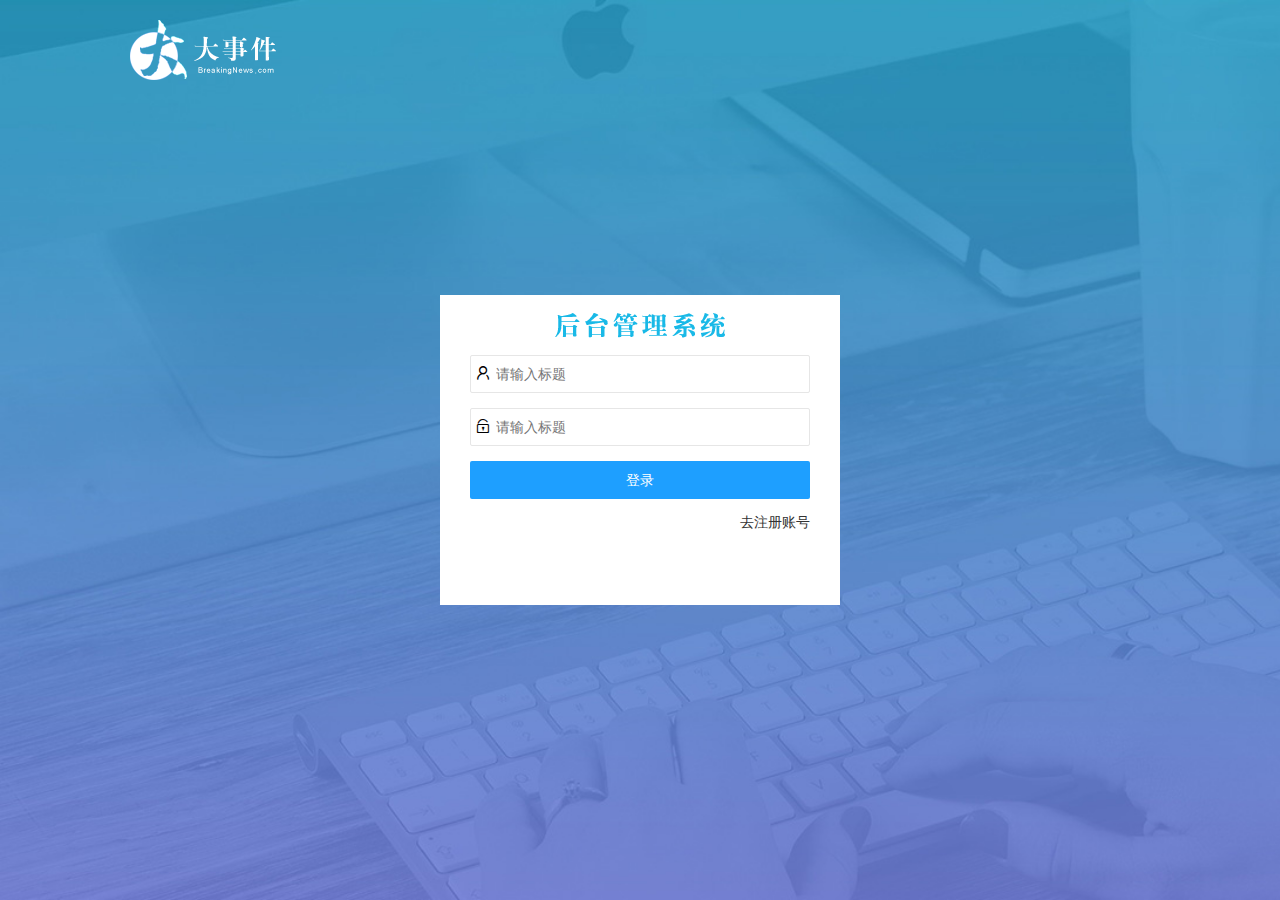
==== commit cd48b226: "重新修改好的" ====
--- a/login.html
+++ b/login.html
@@ -5,44 +5,51 @@
     <meta charset="UTF-8">
     <meta name="viewport" content="width=device-width, initial-scale=1.0">
     <title>Document</title>
-    <!-- 因为是模拟服务器环境,big-event它就是服务器根文件夹
-    ,因为是服务器环境,/表示服务器根文件夹
-    /assets 表示找big-event/assets 文件夹 -->
+
+    <!-- 
+    因为是模拟服务器环境，big-event它就是服务器根文件夹
+    如果是服务器环境，/ 表示服务器根文件夹
+    /assets  表示找 big-event/assets 文件夹 
+
+    不加 / 不行
+    ./  和  ../ 都不行，这种路径属于相对路径，和不使用live server没有区别了
+    -->
+
     <!-- 加载layui -->
     <link rel="stylesheet" href="/assets/lib/layui/css/layui.css">
-    <!-- 加载自己得css文件 -->
+    <!-- 加载自己的css文件 -->
     <link rel="stylesheet" href="/assets/css/login.css">
 </head>
 
 <body>
+
     <!-- logo -->
-    <div id="logo"><img src="/assets/images/logo.png" alt=""></div>
+    <div id="logo">
+        <img src="/assets/images/logo.png" />
+    </div>
+
 
     <!-- 登录的盒子 start -->
     <div id="login">
         <!-- 盒子的标题 -->
         <div class="title"></div>
         <!-- 登录的表单 -->
-        <form class="layui-form" action="">
+        <form action="" class="layui-form">
             <!-- 第一行：用户名 -->
             <div class="layui-form-item">
-                <div class="layui-form-item">
-                    <i class="layui-icon layui-icon-username"></i>
-                    <input type="text" name="username" required lay-verify="required" placeholder="请输入用户名" autocomplete="off" class="layui-input">
-                </div>
+                <i class="layui-icon layui-icon-username"></i>
+                <input type="text" name="title" required lay-verify="required" placeholder="请输入标题" autocomplete="off" class="layui-input">
             </div>
             <!-- 第二行：密码 -->
             <div class="layui-form-item">
-                <div class="layui-form-item">
-                    <i class="layui-icon layui-icon-password"></i>
-                    <input type="text" name="password" required lay-verify="required" placeholder="请输入密码" autocomplete="off" class="layui-input">
-                </div>
+                <i class="layui-icon layui-icon-password"></i>
+                <input type="password" name="title" required lay-verify="required" placeholder="请输入标题" autocomplete="off" class="layui-input">
             </div>
             <!-- 第三行：按钮 -->
             <div class="layui-form-item">
                 <button class="layui-btn layui-btn-fluid layui-bg-blue" lay-submit lay-filter="formDemo">登录</button>
             </div>
-            <!-- 第四行 -->
+            <!-- 第四行：去注册账号 -->
             <div class="layui-form-item">
                 <a href="javascript:;" id="goto-register">去注册账号</a>
             </div>
@@ -50,49 +57,39 @@
     </div>
     <!-- 登录的盒子 end -->
 
+
     <!-- 注册的盒子 start -->
     <div id="register">
-        <div id="registr">
-            <!-- 盒子的标题 -->
-            <div class="title"></div>
-            <!-- 注册的表单 -->
-            <form class="layui-form" action="">
-                <!-- 第一行：用户名 -->
-                <div class="layui-form-item">
-                    <div class="layui-form-item">
-                        <i class="layui-icon layui-icon-username"></i>
-                        <input type="text" name="username" required lay-verify="required" placeholder="请输入用户名" autocomplete="off" class="layui-input">
-                    </div>
-                </div>
-                <!-- 第二行：密码 -->
-                <div class="layui-form-item">
-                    <div class="layui-form-item">
-                        <i class="layui-icon layui-icon-password"></i>
-                        <input type="text" name="password" required lay-verify="required" placeholder="请输入密码" autocomplete="off" class="layui-input">
-                    </div>
-                </div>
-                <!-- 第三行：重复密码 -->
-                <div class="layui-form-item">
-                    <div class="layui-form-item">
-                        <i class="layui-icon layui-icon-password"></i>
-                        <input type="text" required lay-verify="required" placeholder="再次确认密码" autocomplete="off" class="layui-input">
-                    </div>
-                </div>
-                <!-- 第四行：按钮 -->
-                <div class="layui-form-item">
-                    <button class="layui-btn layui-btn-fluid layui-bg-blue" lay-submit lay-filter="formDemo">注册</button>
-                </div>
-                <!-- 第五行 -->
-                <div class="layui-form-item">
-                    <a href="javascript:;" id="goto-login">去登录</a>
-                </div>
-            </form>
-        </div>
+        <!-- 盒子的标题 -->
+        <div class="title"></div>
+        <!-- 注册的表单 -->
+        <form action="" class="layui-form">
+            <!-- 第一行：用户名 -->
+            <div class="layui-form-item">
+                <i class="layui-icon layui-icon-username"></i>
+                <input type="text" name="username" required lay-verify="required" placeholder="请输入标题" autocomplete="off" class="layui-input">
+            </div>
+            <!-- 第二行：密码 -->
+            <div class="layui-form-item">
+                <i class="layui-icon layui-icon-password"></i>
+                <input type="password" name="password" required lay-verify="required|len" placeholder="请输入标题" autocomplete="off" class="layui-input">
+            </div>
+            <!-- 第三行：重复密码 -->
+            <div class="layui-form-item">
+                <i class="layui-icon layui-icon-password"></i>
+                <input type="password" required lay-verify="required|same" placeholder="请输入标题" autocomplete="off" class="layui-input">
+            </div>
+            <!-- 第四行：按钮 -->
+            <div class="layui-form-item">
+                <button class="layui-btn layui-btn-fluid layui-bg-blue" lay-submit lay-filter="formDemo">注册</button>
+            </div>
+            <!-- 第无行：有账号，去登录 -->
+            <div class="layui-form-item">
+                <a href="javascript:;" id="goto-login">已有账号，去登录</a>
+            </div>
+        </form>
     </div>
     <!-- 注册的盒子 end -->
-
-
-
 
     <script src="/assets/lib/jquery.js"></script>
     <script src="/assets/lib/layui/layui.all.js"></script>
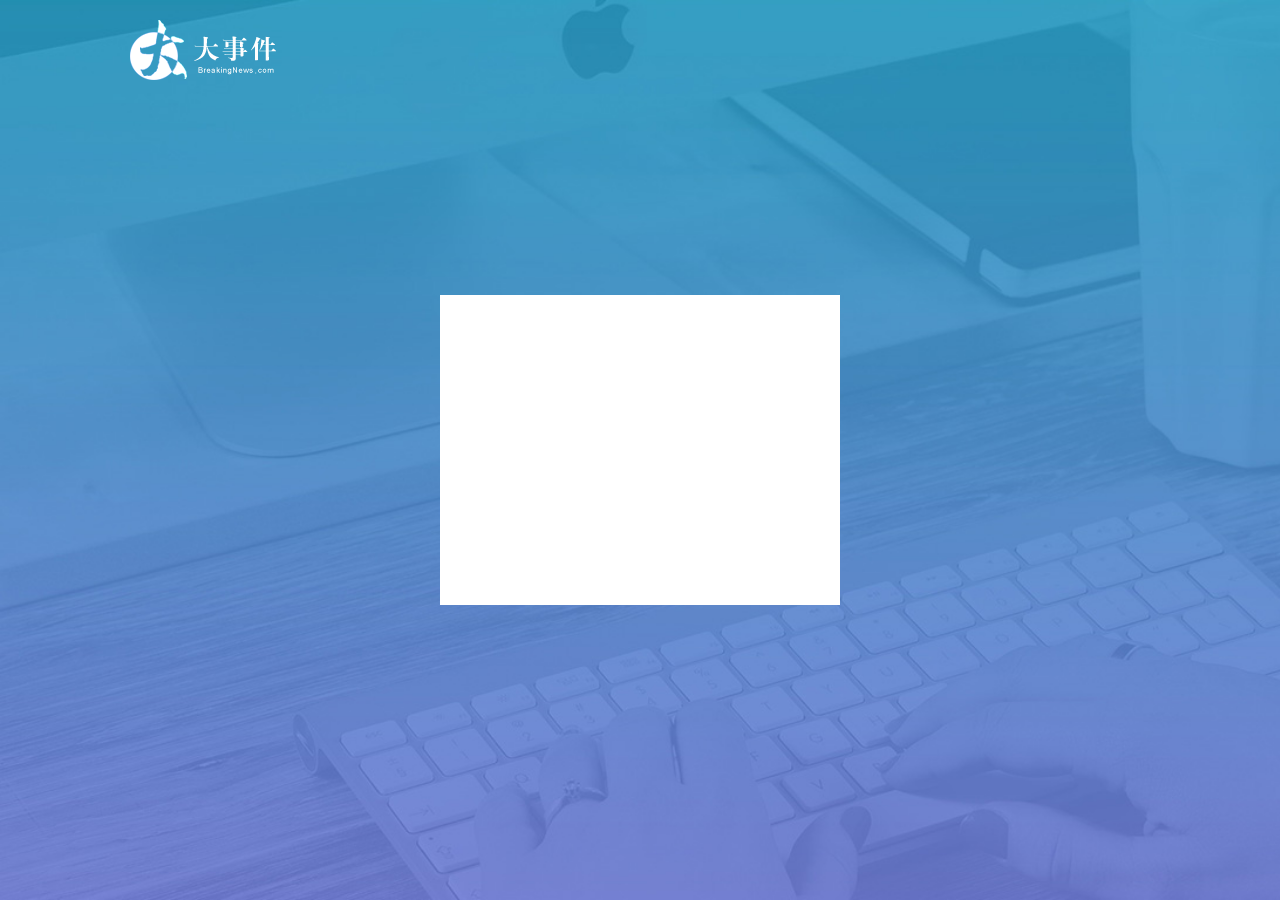
==== commit b5aa6420: "删了login文件测试" ====
--- a/login.html
+++ b/login.html
@@ -32,28 +32,10 @@
     <!-- 登录的盒子 start -->
     <div id="login">
         <!-- 盒子的标题 -->
-        <div class="title"></div>
+
         <!-- 登录的表单 -->
-        <form action="" class="layui-form">
-            <!-- 第一行：用户名 -->
-            <div class="layui-form-item">
-                <i class="layui-icon layui-icon-username"></i>
-                <input type="text" name="title" required lay-verify="required" placeholder="请输入标题" autocomplete="off" class="layui-input">
-            </div>
-            <!-- 第二行：密码 -->
-            <div class="layui-form-item">
-                <i class="layui-icon layui-icon-password"></i>
-                <input type="password" name="title" required lay-verify="required" placeholder="请输入标题" autocomplete="off" class="layui-input">
-            </div>
-            <!-- 第三行：按钮 -->
-            <div class="layui-form-item">
-                <button class="layui-btn layui-btn-fluid layui-bg-blue" lay-submit lay-filter="formDemo">登录</button>
-            </div>
-            <!-- 第四行：去注册账号 -->
-            <div class="layui-form-item">
-                <a href="javascript:;" id="goto-register">去注册账号</a>
-            </div>
-        </form>
+
+
     </div>
     <!-- 登录的盒子 end -->
 
@@ -61,33 +43,9 @@
     <!-- 注册的盒子 start -->
     <div id="register">
         <!-- 盒子的标题 -->
-        <div class="title"></div>
+
         <!-- 注册的表单 -->
-        <form action="" class="layui-form">
-            <!-- 第一行：用户名 -->
-            <div class="layui-form-item">
-                <i class="layui-icon layui-icon-username"></i>
-                <input type="text" name="username" required lay-verify="required" placeholder="请输入标题" autocomplete="off" class="layui-input">
-            </div>
-            <!-- 第二行：密码 -->
-            <div class="layui-form-item">
-                <i class="layui-icon layui-icon-password"></i>
-                <input type="password" name="password" required lay-verify="required|len" placeholder="请输入标题" autocomplete="off" class="layui-input">
-            </div>
-            <!-- 第三行：重复密码 -->
-            <div class="layui-form-item">
-                <i class="layui-icon layui-icon-password"></i>
-                <input type="password" required lay-verify="required|same" placeholder="请输入标题" autocomplete="off" class="layui-input">
-            </div>
-            <!-- 第四行：按钮 -->
-            <div class="layui-form-item">
-                <button class="layui-btn layui-btn-fluid layui-bg-blue" lay-submit lay-filter="formDemo">注册</button>
-            </div>
-            <!-- 第无行：有账号，去登录 -->
-            <div class="layui-form-item">
-                <a href="javascript:;" id="goto-login">已有账号，去登录</a>
-            </div>
-        </form>
+
     </div>
     <!-- 注册的盒子 end -->
 
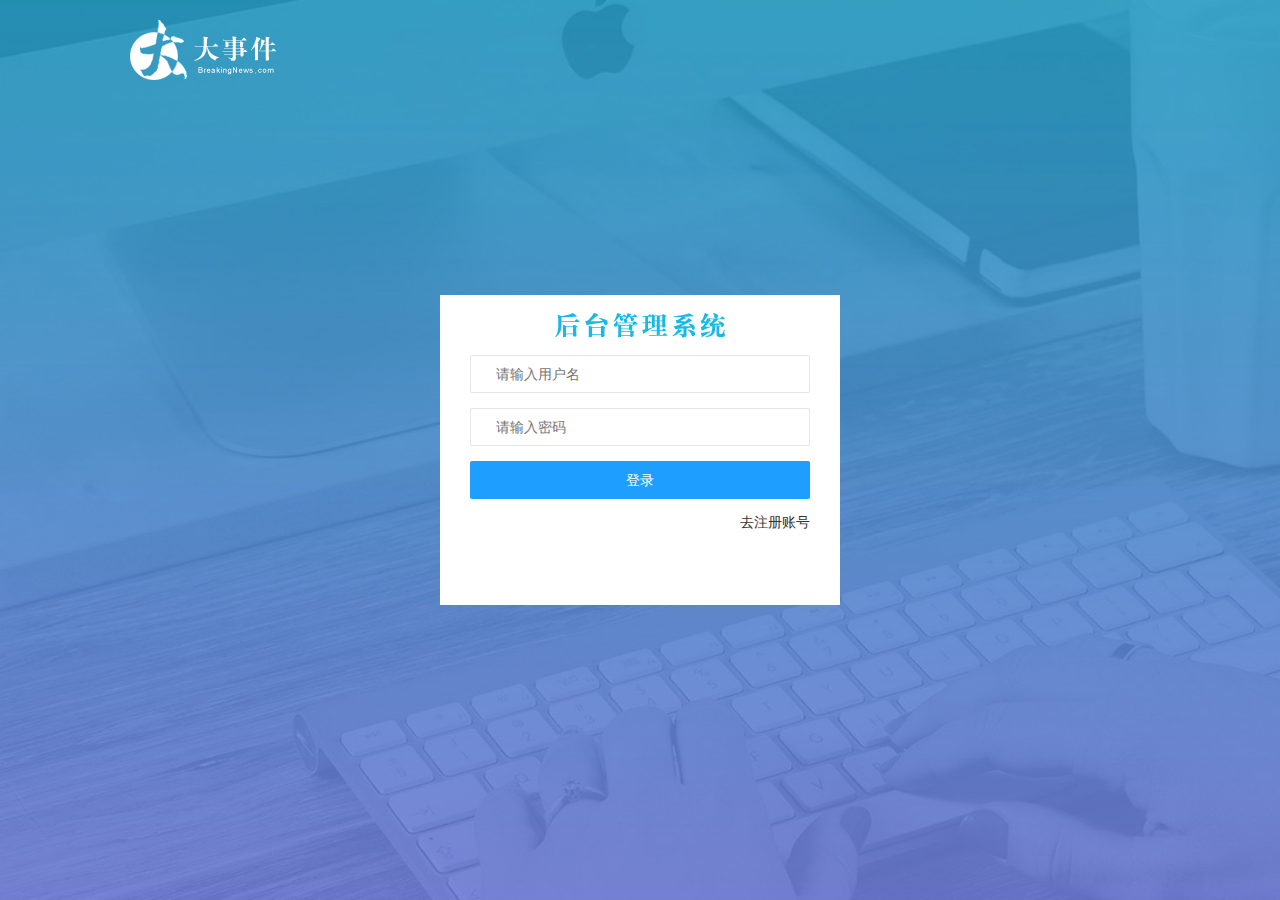
==== commit 547c6fe2: "晚上重新练习布局" ====
--- a/login.html
+++ b/login.html
@@ -32,10 +32,26 @@
     <!-- 登录的盒子 start -->
     <div id="login">
         <!-- 盒子的标题 -->
-
-        <!-- 登录的表单 -->
-
-
+        <div class="title"></div>
+        <!-- 登录表单区域 -->
+        <form class="layui-form" action="">
+            <!-- 第一行：用户名 -->
+            <div class="layui-form-item">
+                <input type="text" name="username" required lay-verify="required" placeholder="请输入用户名" autocomplete="off" class="layui-input">
+            </div>
+            <!-- 第二行：密码 -->
+            <div class="layui-form-item">
+                <input type="password" name="password" required lay-verify="required" placeholder="请输入密码" autocomplete="off" class="layui-input">
+            </div>
+            <!-- 第三行：登录按钮 -->
+            <div class="layui-form-item">
+                <button class="layui-btn layui-btn-fluid layui-bg-blue" lay-submit lay-filter="formDemo">登录</button>
+            </div>
+            <!-- 第四行：去注册账号 -->
+            <div class="layui-form-item">
+                <a href="javascript:;" id="goto-register">去注册账号</a>
+            </div>
+        </form>
     </div>
     <!-- 登录的盒子 end -->
 
@@ -43,9 +59,30 @@
     <!-- 注册的盒子 start -->
     <div id="register">
         <!-- 盒子的标题 -->
-
-        <!-- 注册的表单 -->
-
+        <div class="title"></div>
+        <!-- 注册表单区域 -->
+        <form class="layui-form" action="">
+            <!-- 第一行：用户名 -->
+            <div class="layui-form-item">
+                <input type="text" name="username" required lay-verify="required" placeholder="请输入用户名" autocomplete="off" class="layui-input">
+            </div>
+            <!-- 第二行：密码 -->
+            <div class="layui-form-item">
+                <input type="password" name="password" required lay-verify="required|len" placeholder="请输入密码" autocomplete="off" class="layui-input">
+            </div>
+            <!-- 第三行：确认密码 -->
+            <div class="layui-form-item">
+                <input type="password" required lay-verify="required|same" placeholder="请确认密码" autocomplete="off" class="layui-input">
+            </div>
+            <!-- 第三行：注册按钮 -->
+            <div class="layui-form-item">
+                <button class="layui-btn layui-btn-fluid layui-bg-blue" lay-submit lay-filter="formDemo">注册</button>
+            </div>
+            <!-- 第四行：去注册账号 -->
+            <div class="layui-form-item">
+                <a href="javascript:;" id="goto-login">已有账号，去登录</a>
+            </div>
+        </form>
     </div>
     <!-- 注册的盒子 end -->
 
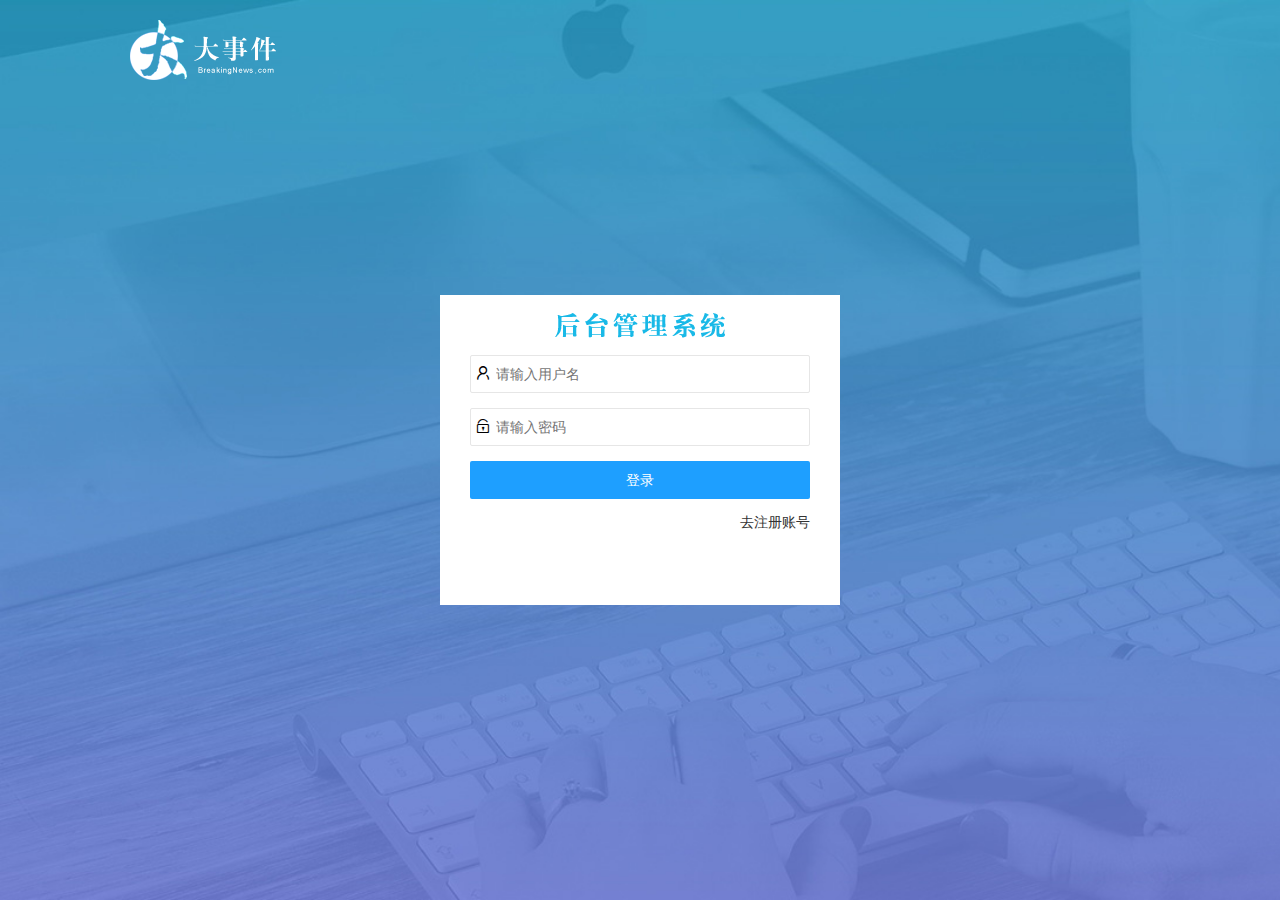
==== commit 08eafa8d: "完成了登录" ====
--- a/login.html
+++ b/login.html
@@ -4,7 +4,7 @@
 <head>
     <meta charset="UTF-8">
     <meta name="viewport" content="width=device-width, initial-scale=1.0">
-    <title>Document</title>
+    <title>贺贺贺</title>
 
     <!-- 
     因为是模拟服务器环境，big-event它就是服务器根文件夹
@@ -37,11 +37,13 @@
         <form class="layui-form" action="">
             <!-- 第一行：用户名 -->
             <div class="layui-form-item">
+                <i class="layui-icon layui-icon-username"></i>
                 <input type="text" name="username" required lay-verify="required" placeholder="请输入用户名" autocomplete="off" class="layui-input">
             </div>
             <!-- 第二行：密码 -->
             <div class="layui-form-item">
-                <input type="password" name="password" required lay-verify="required" placeholder="请输入密码" autocomplete="off" class="layui-input">
+                <i class="layui-icon layui-icon-password"></i>
+                <input type="password" name="password" required lay-verify="required|len" placeholder="请输入密码" autocomplete="off" class="layui-input">
             </div>
             <!-- 第三行：登录按钮 -->
             <div class="layui-form-item">
@@ -64,14 +66,17 @@
         <form class="layui-form" action="">
             <!-- 第一行：用户名 -->
             <div class="layui-form-item">
+                <i class="layui-icon layui-icon-username"></i>
                 <input type="text" name="username" required lay-verify="required" placeholder="请输入用户名" autocomplete="off" class="layui-input">
             </div>
             <!-- 第二行：密码 -->
             <div class="layui-form-item">
+                <i class="layui-icon layui-icon-password"></i>
                 <input type="password" name="password" required lay-verify="required|len" placeholder="请输入密码" autocomplete="off" class="layui-input">
             </div>
             <!-- 第三行：确认密码 -->
             <div class="layui-form-item">
+                <i class="layui-icon layui-icon-password"></i>
                 <input type="password" required lay-verify="required|same" placeholder="请确认密码" autocomplete="off" class="layui-input">
             </div>
             <!-- 第三行：注册按钮 -->
